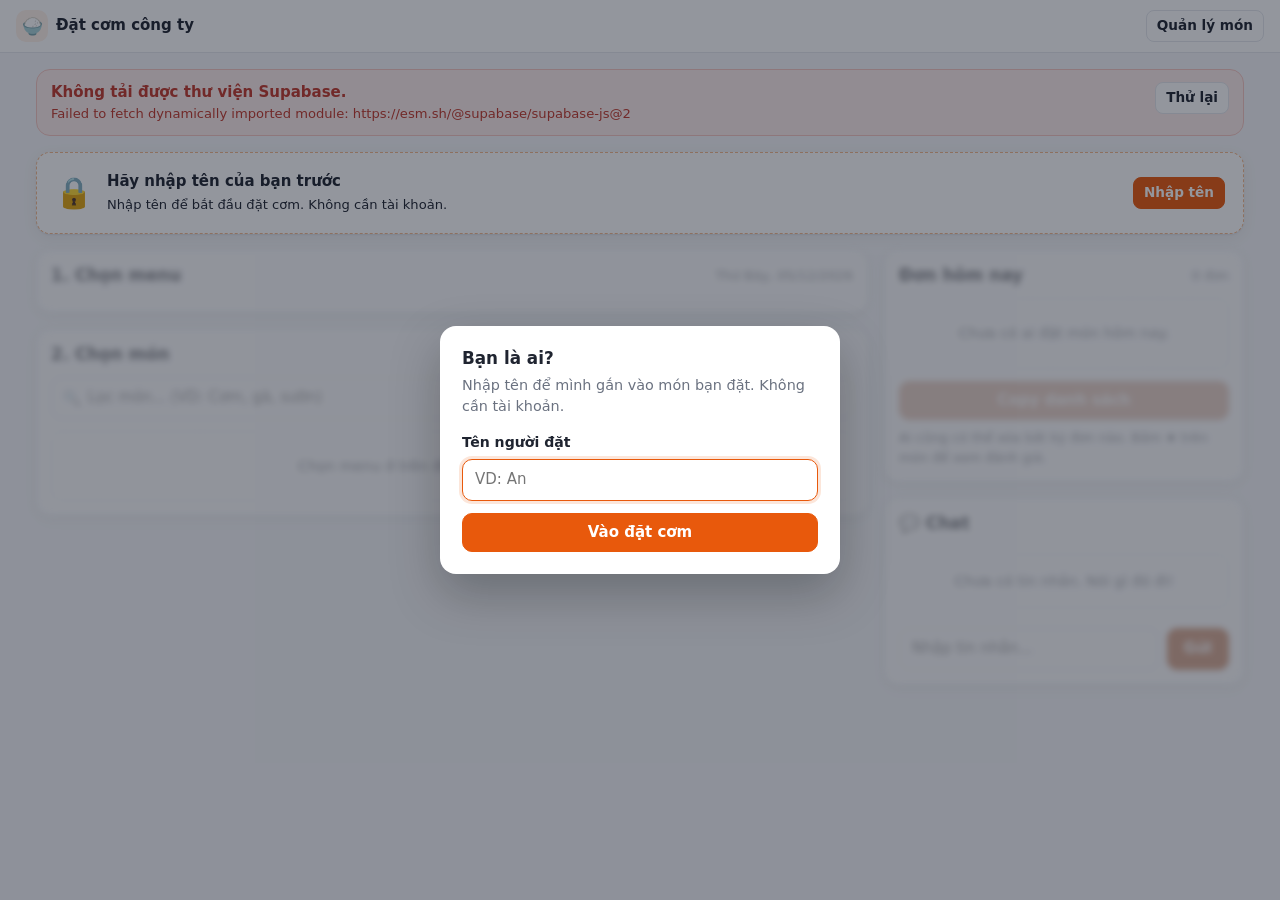
==== index.html @ afce7a57 "Sua mui ten vong quay, them loc mon, them chat noi bo" ====
<!DOCTYPE html>
<html lang="vi">
<head>
  <meta charset="UTF-8" />
  <meta name="viewport" content="width=device-width, initial-scale=1" />
  <title>Đặt cơm công ty</title>
  <link rel="stylesheet" href="css/style.css" />
  <link rel="icon" href="data:image/svg+xml,<svg xmlns='http://www.w3.org/2000/svg' viewBox='0 0 100 100'><text y='.9em' font-size='90'>🍚</text></svg>" />
</head>
<body>
  <header class="topbar">
    <div class="brand">
      <span class="logo">🍚</span>
      <span class="text">Đặt cơm công ty</span>
    </div>
    <div class="spacer"></div>
    <button id="personChip" class="person-chip hidden" type="button" title="Đổi tên người đặt">
      <span class="name" id="personChipName"></span>
      <span class="hint">Đổi</span>
    </button>
    <a class="btn btn-ghost btn-sm" href="setup.html">Quản lý món</a>
  </header>

  <main class="page">
    <div id="configBanner" class="banner banner-warn hidden">
      <div>
        <strong>Chưa cấu hình Supabase.</strong>
        Mở <code>js/config.js</code> và điền <code>SUPABASE_URL</code> +
        <code>SUPABASE_ANON_KEY</code>. Hướng dẫn chi tiết trong <code>README.md</code>.
      </div>
    </div>

    <div id="errorBanner" class="banner banner-error hidden">
      <div style="flex:1">
        <strong id="errorTitle">Có lỗi xảy ra.</strong>
        <div id="errorMessage" class="small"></div>
      </div>
      <button id="retryBtn" class="btn btn-sm" type="button">Thử lại</button>
    </div>

    <div id="lockNotice" class="lock-notice hidden">
      <span class="lock-icon">🔒</span>
      <div>
        <strong>Hãy nhập tên của bạn trước</strong>
        <div class="small">Nhập tên để bắt đầu đặt cơm. Không cần tài khoản.</div>
      </div>
      <button type="button" class="btn btn-primary btn-sm" id="lockEnterBtn">Nhập tên</button>
    </div>

    <div class="layout locked" id="mainContent">
      <section>
        <div class="my-pick-bar hidden" id="myPickBar">
          <span class="my-pick-icon">🍱</span>
          <span class="my-pick-text" id="myPickText"></span>
          <span class="small muted">Bấm món khác để đổi</span>
        </div>

        <div class="card">
          <div class="section-head">
            <h2>1. Chọn menu</h2>
            <span class="small muted" id="todayLabel"></span>
          </div>
          <div class="menu-cards" id="menuCards"></div>
        </div>

        <div class="card">
          <div class="section-head">
            <h2 id="dishSectionTitle">2. Chọn món</h2>
            <span class="small muted" id="dishCount"></span>
          </div>
          <div class="dish-search">
            <span class="dish-search-icon" aria-hidden="true">🔍</span>
            <input id="dishSearch" class="input dish-search-input" type="search"
                   placeholder="Lọc món... (VD: Cơm, gà, sườn)" autocomplete="off"
                   aria-label="Lọc món theo tên" />
            <button type="button" class="dish-search-clear hidden" id="dishSearchClear"
                    aria-label="Xoá lọc">✕</button>
          </div>
          <div id="dishArea">
            <div class="empty-state">Chọn menu ở trên để xem danh sách món.</div>
          </div>
        </div>
      </section>

      <aside class="order-panel">
        <div class="card">
          <div class="section-head">
            <h2>Đơn hôm nay</h2>
            <span class="small muted" id="orderCount">0 đơn</span>
          </div>
          <ul class="order-list" id="orderList"></ul>
          <div class="empty-state" id="orderEmpty">Chưa có ai đặt món hôm nay.</div>
          <div style="margin-top:12px">
            <button id="copyBtn" class="btn btn-primary btn-block" type="button" disabled>
              Copy danh sách
            </button>
          </div>
          <p class="small muted" style="margin:8px 0 0">
            Ai cũng có thể xóa bất kỳ đơn nào. Bấm ★ trên món để xem đánh giá.
          </p>
        </div>

        <div class="card chat-card">
          <div class="section-head">
            <h2>💬 Chat</h2>
            <span class="small muted" id="chatCount"></span>
          </div>
          <div class="chat-list" id="chatList"></div>
          <div class="empty-state chat-empty" id="chatEmpty">Chưa có tin nhắn. Nói gì đó đi!</div>
          <form class="chat-form" id="chatForm">
            <input id="chatInput" class="input chat-input" type="text" maxlength="300"
                   placeholder="Nhập tin nhắn..." autocomplete="off" />
            <button type="submit" class="btn btn-primary chat-send" id="chatSendBtn"
                    aria-label="Gửi">Gửi</button>
          </form>
        </div>
      </aside>
    </div>
  </main>

  <div class="modal-backdrop hidden" id="nameModal">
    <form class="modal" id="nameForm">
      <h2 id="nameModalTitle">Bạn là ai?</h2>
      <p>Nhập tên để mình gắn vào món bạn đặt. Không cần tài khoản.</p>
      <div class="field">
        <label for="nameInput">Tên người đặt</label>
        <input id="nameInput" class="input" type="text" maxlength="40" autocomplete="name"
               placeholder="VD: An" required />
      </div>
      <button class="btn btn-primary btn-block" type="submit">Vào đặt cơm</button>
    </form>
  </div>

  <div class="toast-wrap" id="toastWrap"></div>

  <button type="button" class="spin-fab hidden" id="spinFab" title="Gợi ý món cho tui">
    <span class="spin-fab-icon">🎲</span>
    <span class="spin-fab-text">Gợi ý món cho tui!!!</span>
  </button>

  <div class="modal-backdrop hidden" id="confirmModal">
    <div class="modal modal-confirm" role="alertdialog" aria-modal="true" aria-labelledby="confirmTitle">
      <h2 id="confirmTitle"></h2>
      <p id="confirmMessage"></p>
      <div class="confirm-actions">
        <button type="button" class="btn btn-yes" id="confirmYes">YES</button>
        <button type="button" class="btn btn-no" id="confirmNo">NO</button>
      </div>
    </div>
  </div>

  <div class="modal-backdrop hidden" id="spinModal">
    <div class="modal modal-spin" role="dialog" aria-modal="true" aria-label="Gợi ý món">
      <button type="button" class="spin-close" id="spinCloseBtn" aria-label="Đóng">✕</button>

      <div class="spin-header">
        <p class="spin-kicker">LUCKY FOOD</p>
        <h2>Hôm nay ăn gì?</h2>
      </div>

      <div class="spin-stage">
        <div class="spin-pointer" aria-hidden="true"></div>
        <div class="spin-wheel" id="spinWheelInner">
          <canvas id="spinCanvas"></canvas>
        </div>
        <button type="button" class="spin-go" id="spinGoBtn">QUAY NGAY</button>
      </div>

      <div class="spin-dish-name" id="spinDishName">Bấm QUAY để xem vận may!</div>

      <div class="spin-result hidden" id="spinResult">
        <div class="spin-result-card" id="spinResultCard"></div>
        <div class="spin-result-actions" id="spinResultActions">
          <button type="button" class="btn btn-yes" id="spinYesBtn">YES, chốt món</button>
          <button type="button" class="btn btn-no" id="spinNoBtn">NO, quay lại</button>
        </div>
      </div>
    </div>
  </div>

  <div class="modal-backdrop hidden" id="reviewModal">
    <div class="modal modal-wide" role="dialog" aria-modal="true" aria-labelledby="reviewDishName">
      <div class="modal-head">
        <div>
          <p class="small muted" style="margin:0">Đánh giá món</p>
          <h2 id="reviewDishName"></h2>
        </div>
        <button type="button" class="btn btn-ghost btn-sm" id="reviewCloseBtn" aria-label="Đóng">✕</button>
      </div>

      <div class="review-summary" id="reviewSummary"></div>

      <div class="review-form">
        <div class="star-input" id="reviewStarsInput" role="group" aria-label="Chọn số sao">
          <button type="button" class="rate-star" data-value="1" title="1 sao">☆</button>
          <button type="button" class="rate-star" data-value="2" title="2 sao">☆</button>
          <button type="button" class="rate-star" data-value="3" title="3 sao">☆</button>
          <button type="button" class="rate-star" data-value="4" title="4 sao">☆</button>
          <button type="button" class="rate-star" data-value="5" title="5 sao">☆</button>
        </div>
        <div class="small muted" id="reviewHint">Chọn 1–5 sao để gửi đánh giá.</div>
        <textarea id="reviewComment" class="input" rows="2" maxlength="300"
                  placeholder="Nhận xét (không bắt buộc) — VD: cơm nóng, sườn mềm..."></textarea>
        <button type="button" class="btn btn-primary btn-block" id="reviewSubmitBtn">Gửi đánh giá</button>
      </div>

      <h3 style="margin:16px 0 8px">Bình luận</h3>
      <ul class="review-list" id="reviewList"></ul>
      <div class="empty-state" id="reviewEmpty">Chưa có đánh giá nào — hãy là người đầu tiên.</div>
    </div>
  </div>

  <script type="module" src="js/app.js"></script>
</body>
</html>
---- css/style.css ----
:root {
  --bg: #f5f6f8;
  --surface: #ffffff;
  --border: #e4e7ec;
  --text: #1f2430;
  --muted: #6b7280;
  --primary: #e8590c;
  --primary-dark: #c44b06;
  --primary-soft: #fff1e8;
  --success: #15803d;
  --success-soft: #e8f7ee;
  --danger: #c0392b;
  --danger-soft: #fdeceb;
  --radius: 14px;
  --shadow: 0 1px 2px rgba(16, 24, 40, .06), 0 4px 16px rgba(16, 24, 40, .06);
}

* { box-sizing: border-box; }

html, body {
  margin: 0;
  padding: 0;
}

body {
  background: var(--bg);
  color: var(--text);
  font-family: system-ui, -apple-system, "Segoe UI", Roboto, "Helvetica Neue", Arial, sans-serif;
  font-size: 15px;
  line-height: 1.45;
  -webkit-text-size-adjust: 100%;
}

h1, h2, h3 { margin: 0; line-height: 1.25; }
h1 { font-size: 1.15rem; }
h2 { font-size: 1.05rem; }
h3 { font-size: .95rem; }

a { color: var(--primary); text-decoration: none; }
a:hover { text-decoration: underline; }

button { font: inherit; cursor: pointer; }

/* ---------- Layout chung ---------- */

.topbar {
  position: sticky;
  top: 0;
  z-index: 20;
  display: flex;
  align-items: center;
  gap: 12px;
  padding: 10px 16px;
  background: var(--surface);
  border-bottom: 1px solid var(--border);
}

.topbar .brand {
  display: flex;
  align-items: center;
  gap: 8px;
  font-weight: 700;
  white-space: nowrap;
}

.topbar .brand .logo {
  display: grid;
  place-items: center;
  width: 32px;
  height: 32px;
  border-radius: 10px;
  background: var(--primary-soft);
  font-size: 1.05rem;
}

.topbar .spacer { flex: 1; }

.person-chip {
  display: inline-flex;
  align-items: center;
  gap: 6px;
  padding: 6px 12px;
  border: 1px solid var(--border);
  border-radius: 999px;
  background: var(--surface);
  color: var(--text);
  max-width: 46vw;
}

.person-chip .name {
  overflow: hidden;
  text-overflow: ellipsis;
  white-space: nowrap;
  font-weight: 600;
}

.person-chip .hint { color: var(--muted); font-size: .8rem; font-weight: 400; }

.page {
  max-width: 1240px;
  margin: 0 auto;
  padding: 16px;
}

.layout {
  display: grid;
  grid-template-columns: minmax(0, 1fr) 360px;
  gap: 16px;
  align-items: start;
}

.card {
  background: var(--surface);
  border: 1px solid var(--border);
  border-radius: var(--radius);
  box-shadow: var(--shadow);
  padding: 14px;
}

.card + .card { margin-top: 16px; }

.section-head {
  display: flex;
  align-items: center;
  justify-content: space-between;
  gap: 8px;
  margin-bottom: 12px;
}

.muted { color: var(--muted); }
.small { font-size: .82rem; }
.hidden { display: none !important; }

/* ---------- Banner ---------- */

.banner {
  display: flex;
  gap: 10px;
  align-items: flex-start;
  padding: 12px 14px;
  border-radius: var(--radius);
  margin-bottom: 16px;
  border: 1px solid;
}

.banner-warn {
  background: #fffbeb;
  border-color: #fde68a;
  color: #7c5e10;
}

.banner-error {
  background: var(--danger-soft);
  border-color: #f6c6c1;
  color: var(--danger);
}

.banner code {
  background: rgba(0, 0, 0, .06);
  padding: 1px 5px;
  border-radius: 4px;
  font-size: .85em;
}

/* ---------- Buttons ---------- */

.btn {
  display: inline-flex;
  align-items: center;
  justify-content: center;
  gap: 6px;
  padding: 8px 14px;
  border-radius: 10px;
  border: 1px solid var(--border);
  background: var(--surface);
  color: var(--text);
  font-weight: 600;
  transition: background .15s, border-color .15s, transform .05s;
  white-space: nowrap;
}

.btn:hover:not(:disabled) { background: #f3f4f6; }
.btn:active:not(:disabled) { transform: scale(.98); }
.btn:disabled { opacity: .5; cursor: not-allowed; }

.btn-primary {
  background: var(--primary);
  border-color: var(--primary);
  color: #fff;
}
.btn-primary:hover:not(:disabled) { background: var(--primary-dark); border-color: var(--primary-dark); }

.btn-danger {
  background: var(--danger);
  border-color: var(--danger);
  color: #fff;
}
.btn-danger:hover:not(:disabled) { background: #a13226; border-color: #a13226; }

.btn-ghost { background: transparent; }
.btn-ghost:hover:not(:disabled) { background: #f3f4f6; }

.btn-sm { padding: 5px 10px; font-size: .85rem; border-radius: 8px; }

.btn-block { width: 100%; }

/* ---------- Menu quán ---------- */

.menu-cards {
  display: grid;
  grid-template-columns: repeat(2, minmax(0, 1fr));
  gap: 12px;
}

.menu-card {
  display: flex;
  flex-direction: column;
  gap: 6px;
  padding: 18px 16px;
  border: 2px solid var(--border);
  border-radius: var(--radius);
  background: var(--surface);
  text-align: left;
  transition: border-color .15s, background .15s, box-shadow .15s;
}

.menu-card:hover { border-color: #f3b98d; box-shadow: var(--shadow); }

.menu-card.active {
  border-color: var(--primary);
  background: var(--primary-soft);
}

.menu-card .menu-name { font-size: 1.1rem; font-weight: 700; }
.menu-card .menu-meta { color: var(--muted); font-size: .85rem; }

/* ---------- Grid món ---------- */

.dish-grid {
  display: grid;
  grid-template-columns: repeat(auto-fill, minmax(160px, 1fr));
  gap: 12px;
}

.dish-card {
  position: relative;
  display: flex;
  flex-direction: column;
  border: 1px solid var(--border);
  border-radius: var(--radius);
  background: var(--surface);
  overflow: hidden;
  transition: border-color .15s, box-shadow .15s;
}

.dish-card:hover { box-shadow: var(--shadow); }
.dish-card.selected { border-color: var(--success); box-shadow: 0 0 0 1px var(--success) inset; }

.dish-thumb {
  position: relative;
  width: 100%;
  aspect-ratio: 4 / 3;
  background: #eef0f3;
  overflow: hidden;
}

.dish-thumb img {
  display: block;
  width: 100%;
  height: 100%;
  object-fit: cover;
}

.dish-thumb .placeholder {
  position: absolute;
  inset: 0;
  display: none;
  align-items: center;
  justify-content: center;
  color: #fff;
  font-size: 1.8rem;
  font-weight: 800;
  letter-spacing: .04em;
  text-shadow: 0 1px 4px rgba(0, 0, 0, .25);
}

.dish-body {
  display: flex;
  align-items: flex-start;
  gap: 8px;
  padding: 10px 10px 12px;
}

.dish-name {
  flex: 1;
  min-width: 0;
  font-weight: 600;
  font-size: .92rem;
  word-break: break-word;
}

.add-btn {
  flex: none;
  display: grid;
  place-items: center;
  width: 34px;
  height: 34px;
  border-radius: 50%;
  border: none;
  background: var(--primary);
  color: #fff;
  font-size: 1.25rem;
  font-weight: 700;
  line-height: 1;
  transition: background .15s, transform .05s;
}

.add-btn:hover:not(:disabled) { background: var(--primary-dark); }
.add-btn:active:not(:disabled) { transform: scale(.94); }
.add-btn:disabled { cursor: default; }

.add-btn.done {
  background: var(--success-soft);
  color: var(--success);
  font-size: .95rem;
}

.dish-badge {
  position: absolute;
  top: 8px;
  left: 8px;
  padding: 3px 8px;
  border-radius: 999px;
  background: var(--success);
  color: #fff;
  font-size: .72rem;
  font-weight: 700;
}

/* ---------- Panel danh sách ---------- */

.order-panel {
  position: sticky;
  top: 68px;
}

.order-list {
  list-style: none;
  margin: 0;
  padding: 0;
  max-height: min(60vh, 560px);
  overflow-y: auto;
  border: 1px solid var(--border);
  border-radius: 10px;
}

.order-list:empty { display: none; }

.order-item {
  display: flex;
  align-items: flex-start;
  gap: 8px;
  padding: 9px 10px;
  border-bottom: 1px solid var(--border);
  font-size: .9rem;
}

.order-item:last-child { border-bottom: none; }

.order-item.mine { background: var(--success-soft); }

.order-item .order-text {
  flex: 1;
  min-width: 0;
  word-break: break-word;
}

.order-item .order-text b { font-weight: 600; }

.order-item .del-btn {
  flex: none;
  border: none;
  background: transparent;
  color: var(--muted);
  font-size: 1rem;
  padding: 2px 6px;
  border-radius: 6px;
}

.order-item .del-btn:hover { background: var(--danger-soft); color: var(--danger); }

.empty-state {
  padding: 24px 12px;
  text-align: center;
  color: var(--muted);
  font-size: .9rem;
  border: 1px dashed var(--border);
  border-radius: 10px;
}

/* ---------- Form ---------- */

.field { display: flex; flex-direction: column; gap: 6px; margin-bottom: 12px; }
.field label { font-weight: 600; font-size: .88rem; }

.input, .select, textarea.input {
  width: 100%;
  padding: 9px 12px;
  border: 1px solid var(--border);
  border-radius: 10px;
  background: var(--surface);
  font: inherit;
  color: var(--text);
}

.input:focus, .select:focus {
  outline: none;
  border-color: var(--primary);
  box-shadow: 0 0 0 3px rgba(232, 89, 12, .15);
}

.form-row { display: flex; gap: 10px; flex-wrap: wrap; }
.form-row > * { flex: 1 1 160px; }

/* ---------- Modal ---------- */

.modal-backdrop {
  position: fixed;
  inset: 0;
  z-index: 50;
  display: flex;
  align-items: center;
  justify-content: center;
  padding: 16px;
  background: rgba(17, 24, 39, .45);
}

.modal-backdrop.hidden { display: none; }

.modal {
  width: 100%;
  max-width: 400px;
  background: var(--surface);
  border-radius: 16px;
  padding: 22px;
  box-shadow: 0 20px 50px rgba(0, 0, 0, .25);
}

.modal h2 { margin-bottom: 6px; }
.modal p { margin: 0 0 16px; color: var(--muted); font-size: .9rem; }

/* ---------- Đánh giá món ---------- */

.star-btn {
  position: absolute;
  right: 8px;
  bottom: 8px;
  display: inline-flex;
  align-items: center;
  gap: 4px;
  padding: 4px 9px 4px 7px;
  border: none;
  border-radius: 999px;
  background: rgba(17, 24, 39, .62);
  color: #fff;
  font-size: .8rem;
  font-weight: 700;
  backdrop-filter: blur(3px);
  transition: background .15s, transform .05s;
}

.star-btn:hover { background: rgba(17, 24, 39, .82); }
.star-btn:active { transform: scale(.95); }
.star-btn .star-icon { color: #fbbf24; font-size: .95rem; line-height: 1; }
.star-btn .star-score { letter-spacing: .01em; }

.modal-wide {
  max-width: 520px;
  max-height: min(88vh, 720px);
  display: flex;
  flex-direction: column;
  overflow: hidden;
}

.modal-head {
  display: flex;
  align-items: flex-start;
  justify-content: space-between;
  gap: 10px;
  margin-bottom: 10px;
}

.modal-head h2 { margin-top: 2px; }

.review-summary {
  display: flex;
  align-items: center;
  gap: 8px;
  padding: 10px 12px;
  border-radius: 10px;
  background: #fffaf3;
  border: 1px solid #fde8c8;
  font-size: .9rem;
}

.review-summary .big-score { font-size: 1.35rem; font-weight: 800; color: var(--primary); }
.review-summary .summary-stars { color: #f59e0b; letter-spacing: .06em; }

.review-form {
  display: flex;
  flex-direction: column;
  gap: 8px;
  margin-top: 12px;
  padding-bottom: 12px;
  border-bottom: 1px solid var(--border);
}

.star-input { display: flex; gap: 2px; }

.rate-star {
  border: none;
  background: transparent;
  font-size: 1.9rem;
  line-height: 1;
  padding: 0 2px;
  color: #d1d5db;
  transition: color .12s, transform .08s;
}

.rate-star.on { color: #f59e0b; }
.rate-star:hover { transform: scale(1.08); }

.review-form textarea.input { resize: vertical; min-height: 52px; }

.review-list {
  list-style: none;
  margin: 0;
  padding: 0;
  overflow-y: auto;
  flex: 1;
  min-height: 0;
}

.review-item {
  padding: 10px 0;
  border-bottom: 1px solid var(--border);
}

.review-item:last-child { border-bottom: none; }

.review-head {
  display: flex;
  align-items: center;
  gap: 8px;
  font-size: .85rem;
}

.review-stars { color: #f59e0b; letter-spacing: .04em; flex: none; }
.review-author { font-weight: 600; }
.review-time { color: var(--muted); font-size: .78rem; margin-left: auto; }

.review-comment {
  margin-top: 4px;
  font-size: .9rem;
  word-break: break-word;
  white-space: pre-wrap;
}

/* ---------- Khoá trang khi chưa nhập tên ---------- */

.lock-notice {
  display: flex;
  align-items: center;
  gap: 14px;
  margin-bottom: 16px;
  padding: 18px;
  border-radius: var(--radius);
  background: var(--surface);
  border: 1px dashed #f3b98d;
  box-shadow: var(--shadow);
}

.lock-notice .lock-icon { font-size: 1.9rem; }
.lock-notice > div { flex: 1; min-width: 0; }
.lock-notice strong { display: block; margin-bottom: 2px; }

.layout.locked {
  position: relative;
  filter: blur(3px) grayscale(.4);
  opacity: .5;
  pointer-events: none;
  user-select: none;
}

/* ---------- Món đã chọn của tôi ---------- */

.my-pick-bar {
  display: flex;
  align-items: center;
  gap: 10px;
  margin-bottom: 16px;
  padding: 12px 14px;
  border-radius: var(--radius);
  background: linear-gradient(135deg, #fff7ed, #ffe8d6);
  border: 1px solid #fbd0a8;
  box-shadow: var(--shadow);
  font-size: .92rem;
}

.my-pick-bar .my-pick-icon { font-size: 1.3rem; }
.my-pick-bar .my-pick-text { flex: 1; min-width: 0; font-weight: 600; }

.dish-card.dimmed .dish-thumb { filter: saturate(.55) brightness(.94); }
.dish-card.dimmed .dish-name { color: var(--muted); }

.add-btn.busy { background: #9ca3af; }

/* ---------- Confirm YES / NO ---------- */

.modal-confirm { max-width: 420px; }

.confirm-actions {
  display: flex;
  gap: 10px;
  margin-top: 18px;
}

.confirm-actions .btn {
  flex: 1;
  padding: 11px 14px;
  font-size: 1rem;
  font-weight: 800;
  letter-spacing: .04em;
  border-radius: 12px;
}

.btn-yes {
  background: var(--success);
  border-color: var(--success);
  color: #fff;
}
.btn-yes:hover:not(:disabled) { background: #116932; border-color: #116932; }

.btn-no {
  background: #fff;
  border-color: #d1d5db;
  color: #374151;
}
.btn-no:hover:not(:disabled) { background: #f3f4f6; }

/* ---------- Lucky spin (Gợi ý món) ---------- */

.spin-fab {
  position: fixed;
  right: 20px;
  bottom: 20px;
  z-index: 45;
  display: inline-flex;
  align-items: center;
  gap: 8px;
  padding: 12px 18px;
  border: none;
  border-radius: 999px;
  background: linear-gradient(120deg, #f43f5e, #f97316 35%, #eab308 62%, #a855f7);
  background-size: 220% 220%;
  color: #fff;
  font-weight: 800;
  font-size: .95rem;
  letter-spacing: .01em;
  box-shadow: 0 8px 24px rgba(244, 63, 94, .38), 0 2px 6px rgba(0, 0, 0, .15);
  animation: fab-hue 6s ease-in-out infinite, fab-bob 3.2s ease-in-out infinite;
  transition: transform .12s;
}

.spin-fab:hover { transform: translateY(-2px) scale(1.03); }
.spin-fab:active { transform: scale(.97); }
.spin-fab .spin-fab-icon { font-size: 1.25rem; animation: fab-wiggle 2.4s ease-in-out infinite; }

@keyframes fab-hue {
  0%, 100% { background-position: 0% 50%; }
  50% { background-position: 100% 50%; }
}

@keyframes fab-bob {
  0%, 100% { translate: 0 0; }
  50% { translate: 0 -4px; }
}

@keyframes fab-wiggle {
  0%, 88%, 100% { rotate: 0deg; }
  92% { rotate: -18deg; }
  96% { rotate: 14deg; }
}

.modal-spin {
  position: relative;
  width: min(680px, 96vw);
  max-width: none;
  max-height: calc(100vh - 24px);
  overflow-y: auto;
  padding: 26px 22px 22px;
  background: linear-gradient(180deg, #1e1033, #2b1147 60%, #1b1030);
  color: #f5f3ff;
  border: 1px solid rgba(168, 85, 247, .35);
  box-shadow: 0 24px 60px rgba(88, 28, 135, .5);
  scrollbar-width: none;
  -ms-overflow-style: none;
}

.modal-spin::-webkit-scrollbar { width: 0; height: 0; display: none; }

.spin-close {
  position: absolute;
  top: 12px;
  right: 12px;
  width: 32px;
  height: 32px;
  display: grid;
  place-items: center;
  border: none;
  border-radius: 50%;
  background: rgba(255, 255, 255, .1);
  color: #e9d5ff;
  font-size: 1rem;
  line-height: 1;
  z-index: 5;
}

.spin-close:hover { background: rgba(255, 255, 255, .2); }

.spin-header { text-align: center; margin-bottom: 12px; }
.spin-header h2 { color: #fde68a; font-size: 1.3rem; }

.spin-kicker {
  margin: 0 0 2px;
  color: #c4b5fd;
  font-weight: 800;
  font-size: .72rem;
  letter-spacing: .16em;
}

.spin-dish-name {
  text-align: center;
  font-weight: 700;
  font-size: 1rem;
  color: #fde68a;
  margin: 14px 0 0;
  min-height: 1.4em;
}

.spin-stage {
  position: relative;
  width: min(520px, 88vw);
  max-height: 62vh;
  aspect-ratio: 1;
  margin: 0 auto;
}

.spin-wheel {
  width: 100%;
  height: 100%;
  border-radius: 50%;
  padding: 6px;
  background: conic-gradient(
    from 0deg,
    #f43f5e, #f97316, #eab308, #22c55e, #06b6d4, #3b82f6, #a855f7, #ec4899, #f43f5e
  );
  box-shadow: 0 0 0 4px rgba(255, 255, 255, .08), 0 0 40px rgba(168, 85, 247, .45);
  transition: transform 3.6s cubic-bezier(.07, .62, .06, 1);
  will-change: transform;
}

.spin-wheel canvas {
  display: block;
  width: 100%;
  height: 100%;
  border-radius: 50%;
  background: #2b1147;
}

.spin-pointer {
  position: absolute;
  top: -10px;
  left: 50%;
  width: 0;
  height: 0;
  transform: translateX(-50%);
  border-left: 15px solid transparent;
  border-right: 15px solid transparent;
  border-top: 26px solid #fde68a;
  filter: drop-shadow(0 3px 4px rgba(0, 0, 0, .45));
  z-index: 3;
}

.spin-go {
  position: absolute;
  top: 50%;
  left: 50%;
  transform: translate(-50%, -50%);
  z-index: 2;
  width: 88px;
  height: 88px;
  border-radius: 50%;
  border: 3px solid #fff;
  background: radial-gradient(circle at 30% 25%, #fb7185, #e11d48 70%);
  color: #fff;
  font-weight: 900;
  font-size: .82rem;
  letter-spacing: .04em;
  box-shadow: 0 6px 18px rgba(225, 29, 72, .55);
  transition: transform .12s, box-shadow .15s;
}

.spin-go:hover:not(:disabled) { transform: translate(-50%, -50%) scale(1.06); }
.spin-go:active:not(:disabled) { transform: translate(-50%, -50%) scale(.95); }
.spin-go:disabled { cursor: default; opacity: .85; }
.spin-go.spinning { animation: spin-go-pulse 1s ease-in-out infinite; }

@keyframes spin-go-pulse {
  0%, 100% { box-shadow: 0 6px 18px rgba(225, 29, 72, .55), 0 0 0 0 rgba(253, 230, 138, .55); }
  50% { box-shadow: 0 6px 18px rgba(225, 29, 72, .55), 0 0 0 14px rgba(253, 230, 138, 0); }
}

.spin-result { margin-top: 16px; }

.spin-result-card {
  display: flex;
  gap: 14px;
  align-items: center;
  padding: 12px 14px;
  border-radius: 14px;
  background: rgba(255, 255, 255, .07);
  border: 1px solid rgba(253, 230, 138, .35);
}

.spin-result-actions {
  display: flex;
  gap: 10px;
  margin-top: 12px;
}

.spin-result-actions .btn {
  flex: 1;
  padding: 12px 14px;
  border-radius: 12px;
  font-weight: 800;
  letter-spacing: .03em;
}

.spin-result-thumb {
  position: relative;
  flex: none;
  width: 72px;
  height: 72px;
  border-radius: 12px;
  overflow: hidden;
  background: #3b1d63;
}

.spin-result-thumb img { width: 100%; height: 100%; object-fit: cover; display: block; }

.spin-result-thumb .placeholder {
  position: absolute;
  inset: 0;
  display: none;
  align-items: center;
  justify-content: center;
  color: #fff;
  font-weight: 800;
}

.spin-result-name { font-weight: 800; font-size: 1.15rem; color: #fde68a; }
.spin-result-sub { font-size: .88rem; color: #d8b4fe; }

/* ---------- Lọc món ---------- */

.dish-search {
  position: relative;
  margin-bottom: 12px;
}

.dish-search-icon {
  position: absolute;
  left: 12px;
  top: 50%;
  transform: translateY(-50%);
  font-size: .9rem;
  opacity: .65;
  pointer-events: none;
}

.dish-search-input {
  padding-left: 36px;
  padding-right: 36px;
}

.dish-search-input::-webkit-search-cancel-button { display: none; }

.dish-search-clear {
  position: absolute;
  right: 8px;
  top: 50%;
  transform: translateY(-50%);
  width: 24px;
  height: 24px;
  display: grid;
  place-items: center;
  border: none;
  border-radius: 50%;
  background: #eef0f3;
  color: var(--muted);
  font-size: .75rem;
  line-height: 1;
}

.dish-search-clear:hover { background: #e2e5ea; color: var(--text); }

/* ---------- Chat ---------- */

.chat-card { display: flex; flex-direction: column; }

.chat-list {
  display: flex;
  flex-direction: column;
  gap: 8px;
  max-height: min(42vh, 380px);
  overflow-y: auto;
  padding: 4px 2px;
  scrollbar-width: thin;
}

.chat-empty { margin: 0 0 10px; padding: 16px 12px; }

.chat-msg { display: flex; }
.chat-msg.mine { justify-content: flex-end; }

.chat-bubble {
  max-width: 88%;
  padding: 7px 10px 6px;
  border-radius: 12px;
  background: #f3f4f6;
  border: 1px solid #e9eaee;
  font-size: .88rem;
  word-break: break-word;
}

.chat-msg.mine .chat-bubble {
  background: var(--primary-soft);
  border-color: #fbd0a8;
}

.chat-author {
  font-weight: 700;
  font-size: .78rem;
  color: var(--primary);
  margin-bottom: 2px;
}

.chat-text { white-space: pre-wrap; }

.chat-meta {
  display: flex;
  align-items: center;
  gap: 6px;
  justify-content: flex-end;
  margin-top: 2px;
  font-size: .7rem;
  color: var(--muted);
}

.chat-del {
  border: none;
  background: transparent;
  color: inherit;
  font-size: .7rem;
  padding: 0 2px;
  border-radius: 4px;
  opacity: 0;
  transition: opacity .12s;
}

.chat-msg:hover .chat-del { opacity: 1; }
.chat-del:hover { color: var(--danger); }

.chat-form {
  display: flex;
  gap: 8px;
  margin-top: 10px;
}

.chat-input { flex: 1; min-width: 0; }

.chat-send {
  flex: none;
  padding: 9px 16px;
  border-radius: 10px;
}

/* ---------- Toast ---------- */
.toast-wrap {
  position: fixed;
  left: 50%;
  bottom: 20px;
  z-index: 60;
  display: flex;
  flex-direction: column;
  gap: 8px;
  transform: translateX(-50%);
  pointer-events: none;
}

.toast {
  padding: 10px 16px;
  border-radius: 10px;
  background: #1f2430;
  color: #fff;
  font-size: .88rem;
  box-shadow: var(--shadow);
  animation: toast-in .18s ease-out;
  max-width: 90vw;
}

.toast.success { background: var(--success); }
.toast.error { background: var(--danger); }

@keyframes toast-in {
  from { opacity: 0; transform: translateY(8px); }
  to { opacity: 1; transform: translateY(0); }
}

/* ---------- Setup page ---------- */

.setup-grid {
  display: grid;
  grid-template-columns: repeat(auto-fit, minmax(320px, 1fr));
  gap: 16px;
  align-items: start;
}

.setup-card + .setup-card { margin-top: 0; }

.setup-dish {
  display: flex;
  gap: 10px;
  align-items: center;
  padding: 10px 0;
  border-bottom: 1px solid var(--border);
}

.setup-dish:last-child { border-bottom: none; }
.setup-dish.unavailable { opacity: .55; }

.setup-dish .thumb {
  position: relative;
  flex: none;
  width: 56px;
  height: 56px;
  border-radius: 10px;
  overflow: hidden;
  background: #eef0f3;
}

.setup-dish .thumb img { width: 100%; height: 100%; object-fit: cover; display: block; }

.setup-dish .thumb .placeholder {
  position: absolute;
  inset: 0;
  display: none;
  align-items: center;
  justify-content: center;
  color: #fff;
  font-weight: 800;
  font-size: .95rem;
}

.setup-dish .info { flex: 1; min-width: 0; }
.setup-dish .info .title { font-weight: 600; word-break: break-word; }
.setup-dish .info .sub { font-size: .78rem; color: var(--muted); }

.setup-dish .actions { display: flex; gap: 6px; flex-wrap: wrap; justify-content: flex-end; }

.preview-box {
  display: flex;
  gap: 10px;
  align-items: center;
  padding: 10px;
  border: 1px dashed var(--border);
  border-radius: 10px;
}

.preview-box .thumb {
  position: relative;
  flex: none;
  width: 64px;
  height: 64px;
  border-radius: 10px;
  overflow: hidden;
  background: #eef0f3;
}

.preview-box .thumb img { width: 100%; height: 100%; object-fit: cover; display: block; }
.preview-box .thumb .placeholder {
  position: absolute;
  inset: 0;
  display: none;
  align-items: center;
  justify-content: center;
  color: #fff;
  font-weight: 800;
}

.danger-zone {
  border: 1px solid #f6c6c1;
  background: var(--danger-soft);
}

.danger-zone h2 { color: var(--danger); }

/* ---------- Mobile ---------- */

@media (max-width: 900px) {
  .layout { grid-template-columns: 1fr; }
  .order-panel { position: static; }
  .order-list { max-height: none; }
  .chat-list { max-height: 320px; }
}

@media (max-width: 520px) {
  .page { padding: 12px; }
  .topbar { padding: 8px 12px; }
  .topbar .brand span.text { display: none; }
  .menu-cards { grid-template-columns: 1fr; }
  .dish-grid { grid-template-columns: repeat(auto-fill, minmax(140px, 1fr)); gap: 10px; }
  .person-chip { max-width: 55vw; }
  .setup-dish { flex-wrap: wrap; }

  .spin-fab {
    right: 12px;
    bottom: 12px;
    padding: 11px 15px;
    font-size: .85rem;
  }

  .my-pick-bar {
    flex-wrap: wrap;
    gap: 6px;
    padding: 10px 12px;
  }

  .my-pick-bar .small { width: 100%; }
}

/* ---------- Scrollbar nhẹ ---------- */

.order-list::-webkit-scrollbar { width: 8px; }
.order-list::-webkit-scrollbar-thumb { background: #d5d9e0; border-radius: 4px; }
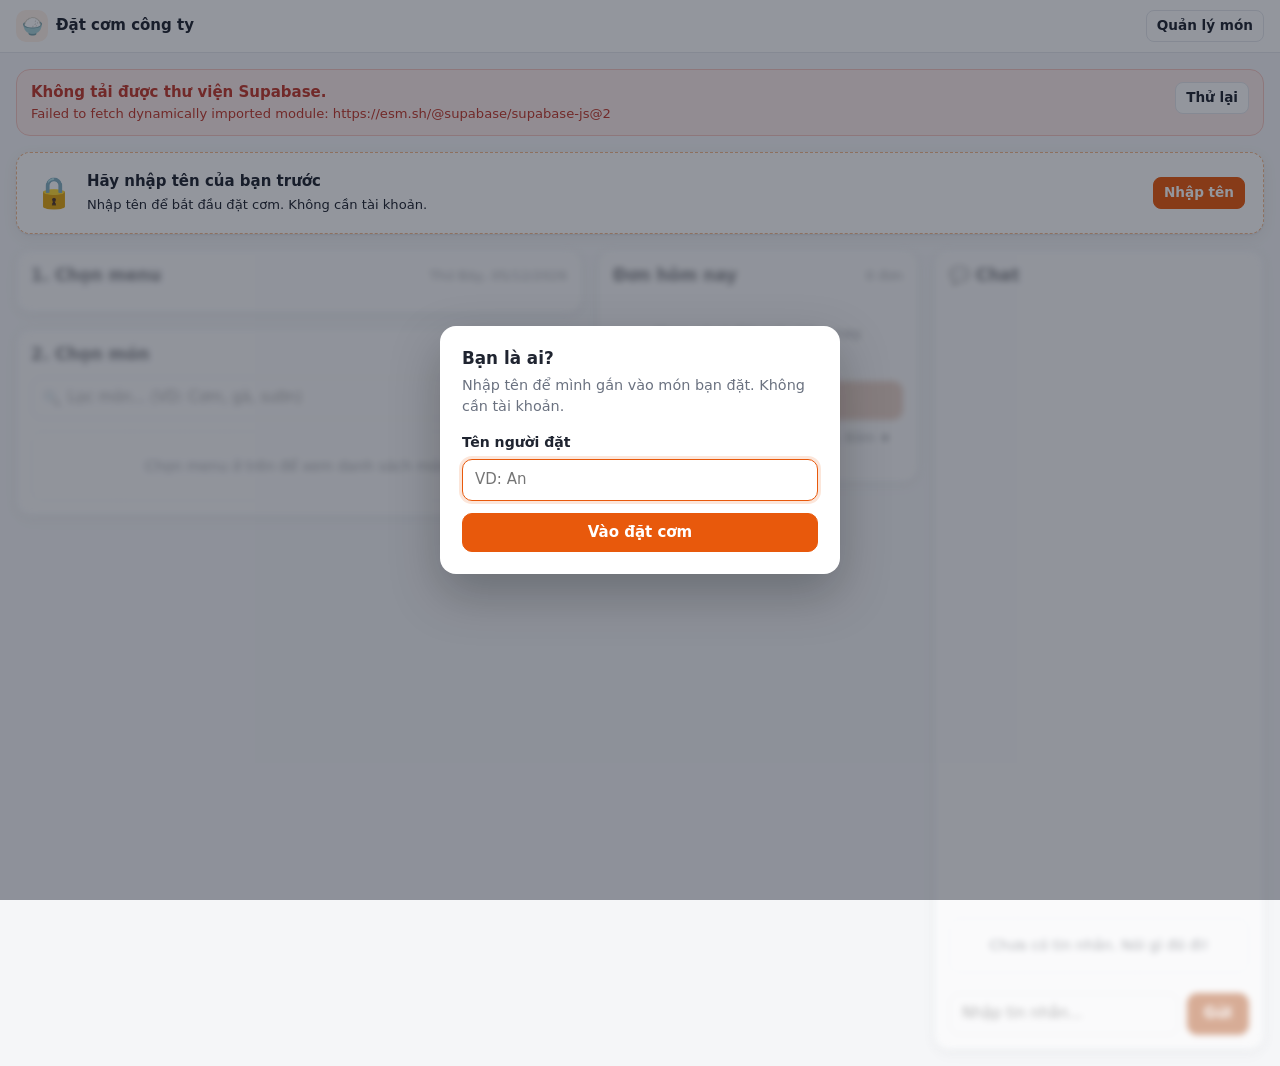
==== commit 8b03c54a: "Chat thanh cot rieng, confirm de len tren cung, nut goi y len tren khung chon mon" ====
--- a/index.html
+++ b/index.html
@@ -68,6 +68,12 @@
             <h2 id="dishSectionTitle">2. Chọn món</h2>
             <span class="small muted" id="dishCount"></span>
           </div>
+
+          <button type="button" class="btn-spin-banner hidden" id="spinFab" title="Gợi ý món cho tui">
+            <span class="spin-fab-icon">🎲</span>
+            <span class="spin-fab-text">Gợi ý món cho tui!!!</span>
+          </button>
+
           <div class="dish-search">
             <span class="dish-search-icon" aria-hidden="true">🔍</span>
             <input id="dishSearch" class="input dish-search-input" type="search"
@@ -99,7 +105,9 @@
             Ai cũng có thể xóa bất kỳ đơn nào. Bấm ★ trên món để xem đánh giá.
           </p>
         </div>
-
+      </aside>
+
+      <aside class="chat-panel">
         <div class="card chat-card">
           <div class="section-head">
             <h2>💬 Chat</h2>
@@ -133,11 +141,6 @@
 
   <div class="toast-wrap" id="toastWrap"></div>
 
-  <button type="button" class="spin-fab hidden" id="spinFab" title="Gợi ý món cho tui">
-    <span class="spin-fab-icon">🎲</span>
-    <span class="spin-fab-text">Gợi ý món cho tui!!!</span>
-  </button>
-
   <div class="modal-backdrop hidden" id="confirmModal">
     <div class="modal modal-confirm" role="alertdialog" aria-modal="true" aria-labelledby="confirmTitle">
       <h2 id="confirmTitle"></h2>
--- a/css/style.css
+++ b/css/style.css
@@ -97,16 +97,24 @@
 .person-chip .hint { color: var(--muted); font-size: .8rem; font-weight: 400; }
 
 .page {
-  max-width: 1240px;
+  max-width: 1560px;
   margin: 0 auto;
   padding: 16px;
 }
 
 .layout {
   display: grid;
-  grid-template-columns: minmax(0, 1fr) 360px;
+  grid-template-columns: minmax(0, 1fr) 320px 330px;
   gap: 16px;
   align-items: start;
+}
+
+.order-panel,
+.chat-panel {
+  position: sticky;
+  top: 68px;
+  display: flex;
+  flex-direction: column;
 }
 
 .card {
@@ -339,16 +347,11 @@
 
 /* ---------- Panel danh sách ---------- */
 
-.order-panel {
-  position: sticky;
-  top: 68px;
-}
-
 .order-list {
   list-style: none;
   margin: 0;
   padding: 0;
-  max-height: min(60vh, 560px);
+  max-height: min(58vh, 620px);
   overflow-y: auto;
   border: 1px solid var(--border);
   border-radius: 10px;
@@ -437,6 +440,10 @@
 
 .modal-backdrop.hidden { display: none; }
 
+/* Modal xác nhận luôn nằm TRÊN mọi modal khác (đánh giá, vòng quay). */
+#confirmModal { z-index: 90; background: rgba(17, 24, 39, .55); }
+#confirmModal .modal { box-shadow: 0 24px 60px rgba(0, 0, 0, .35); position: relative; z-index: 1; }
+
 .modal {
   width: 100%;
   max-width: 400px;
@@ -650,40 +657,39 @@
 
 /* ---------- Lucky spin (Gợi ý món) ---------- */
 
-.spin-fab {
-  position: fixed;
-  right: 20px;
-  bottom: 20px;
-  z-index: 45;
-  display: inline-flex;
-  align-items: center;
-  gap: 8px;
-  padding: 12px 18px;
+.btn-spin-banner {
+  display: flex;
+  align-items: center;
+  justify-content: center;
+  gap: 10px;
+  width: 100%;
+  padding: 14px 18px;
+  margin-bottom: 12px;
   border: none;
-  border-radius: 999px;
+  border-radius: 12px;
   background: linear-gradient(120deg, #f43f5e, #f97316 35%, #eab308 62%, #a855f7);
   background-size: 220% 220%;
   color: #fff;
-  font-weight: 800;
-  font-size: .95rem;
-  letter-spacing: .01em;
-  box-shadow: 0 8px 24px rgba(244, 63, 94, .38), 0 2px 6px rgba(0, 0, 0, .15);
-  animation: fab-hue 6s ease-in-out infinite, fab-bob 3.2s ease-in-out infinite;
-  transition: transform .12s;
-}
-
-.spin-fab:hover { transform: translateY(-2px) scale(1.03); }
-.spin-fab:active { transform: scale(.97); }
-.spin-fab .spin-fab-icon { font-size: 1.25rem; animation: fab-wiggle 2.4s ease-in-out infinite; }
+  font-weight: 900;
+  font-size: 1rem;
+  letter-spacing: .02em;
+  text-shadow: 0 1px 3px rgba(0, 0, 0, .28);
+  box-shadow: 0 6px 18px rgba(244, 63, 94, .35), 0 2px 6px rgba(0, 0, 0, .12);
+  animation: fab-hue 6s ease-in-out infinite;
+  transition: transform .12s, box-shadow .15s;
+}
+
+.btn-spin-banner:hover {
+  transform: translateY(-1px);
+  box-shadow: 0 10px 24px rgba(244, 63, 94, .45), 0 3px 8px rgba(0, 0, 0, .16);
+}
+
+.btn-spin-banner:active { transform: scale(.985); }
+.btn-spin-banner .spin-fab-icon { font-size: 1.35rem; animation: fab-wiggle 2.4s ease-in-out infinite; }
 
 @keyframes fab-hue {
   0%, 100% { background-position: 0% 50%; }
   50% { background-position: 100% 50%; }
-}
-
-@keyframes fab-bob {
-  0%, 100% { translate: 0 0; }
-  50% { translate: 0 -4px; }
 }
 
 @keyframes fab-wiggle {
@@ -917,13 +923,20 @@
 
 /* ---------- Chat ---------- */
 
-.chat-card { display: flex; flex-direction: column; }
+.chat-card {
+  display: flex;
+  flex-direction: column;
+  height: calc(100vh - 100px);
+  min-height: 360px;
+}
 
 .chat-list {
   display: flex;
   flex-direction: column;
   gap: 8px;
-  max-height: min(42vh, 380px);
+  flex: 1;
+  min-height: 0;
+  max-height: none;
   overflow-y: auto;
   padding: 4px 2px;
   scrollbar-width: thin;
@@ -1118,11 +1131,19 @@
 
 /* ---------- Mobile ---------- */
 
+@media (max-width: 1200px) {
+  .layout { grid-template-columns: minmax(0, 1fr) 320px; }
+  .chat-panel { grid-column: 1 / -1; }
+  .chat-panel { position: static; }
+  .chat-card { height: 420px; }
+}
+
 @media (max-width: 900px) {
   .layout { grid-template-columns: 1fr; }
-  .order-panel { position: static; }
+  .order-panel,
+  .chat-panel { position: static; }
   .order-list { max-height: none; }
-  .chat-list { max-height: 320px; }
+  .chat-card { height: 420px; }
 }
 
 @media (max-width: 520px) {
@@ -1134,11 +1155,9 @@
   .person-chip { max-width: 55vw; }
   .setup-dish { flex-wrap: wrap; }
 
-  .spin-fab {
-    right: 12px;
-    bottom: 12px;
-    padding: 11px 15px;
-    font-size: .85rem;
+  .btn-spin-banner {
+    padding: 12px 14px;
+    font-size: .9rem;
   }
 
   .my-pick-bar {
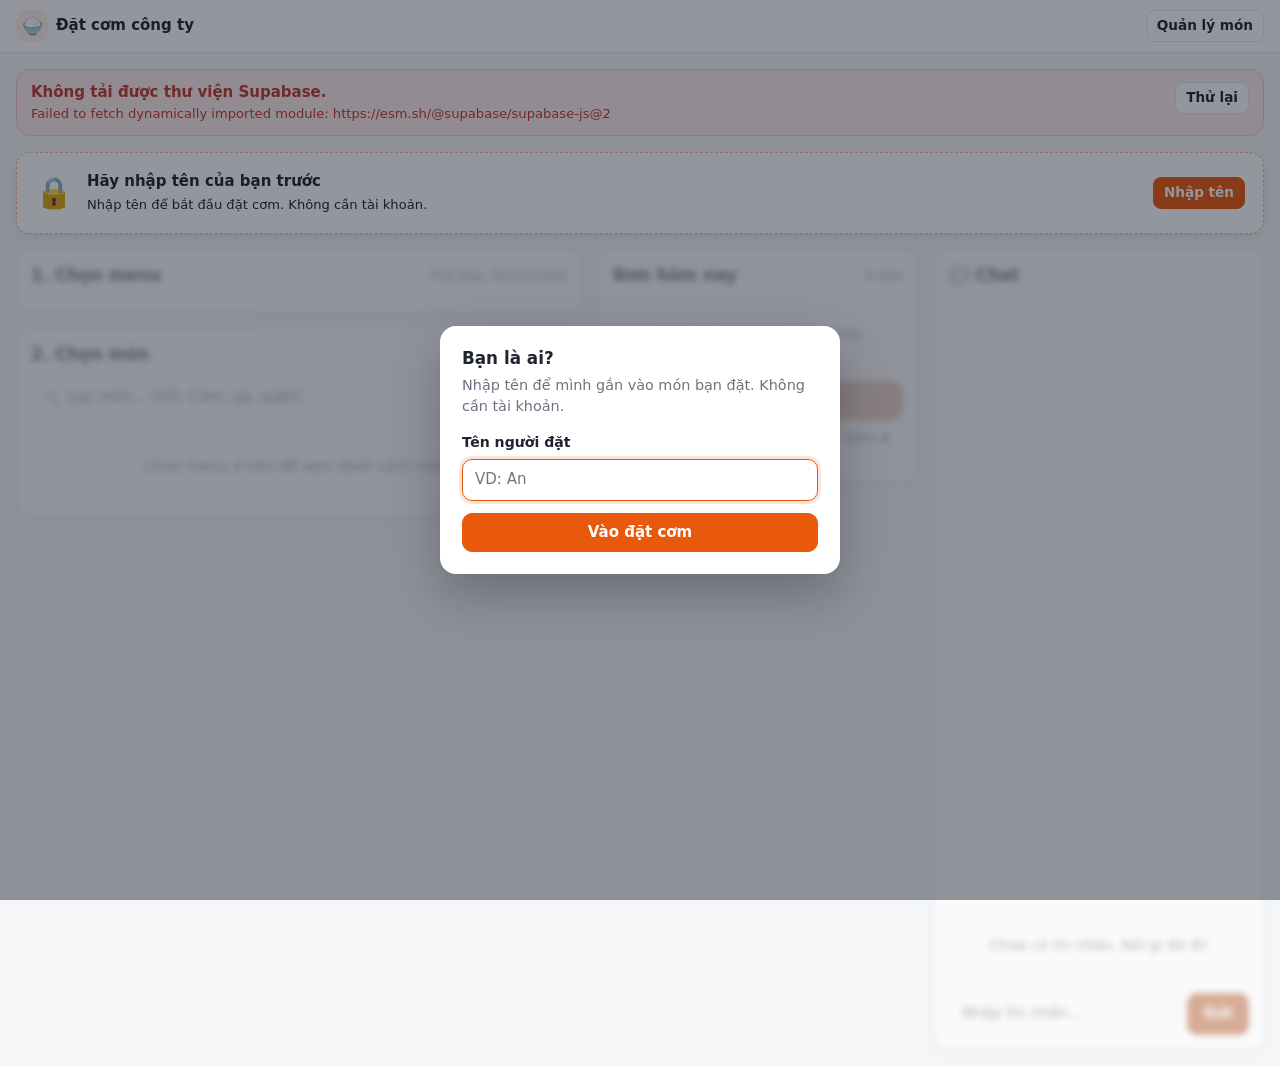
==== commit 4ef0fb24: "Them nhan NEW cho mon moi, gon nut danh gia, tach docs" ====
--- a/index.html
+++ b/index.html
@@ -26,7 +26,7 @@
       <div>
         <strong>Chưa cấu hình Supabase.</strong>
         Mở <code>js/config.js</code> và điền <code>SUPABASE_URL</code> +
-        <code>SUPABASE_ANON_KEY</code>. Hướng dẫn chi tiết trong <code>README.md</code>.
+        <code>SUPABASE_ANON_KEY</code>. Hướng dẫn chi tiết trong <code>docs/cai-dat.md</code>.
       </div>
     </div>
 
--- a/css/style.css
+++ b/css/style.css
@@ -264,6 +264,54 @@
 .dish-card:hover { box-shadow: var(--shadow); }
 .dish-card.selected { border-color: var(--success); box-shadow: 0 0 0 1px var(--success) inset; }
 
+/* ---------- Món NEW ---------- */
+
+@property --new-angle {
+  syntax: "<angle>";
+  initial-value: 0deg;
+  inherits: false;
+}
+
+.dish-card.is-new {
+  border: 2px solid transparent;
+  background:
+    linear-gradient(var(--surface), var(--surface)) padding-box,
+    conic-gradient(from var(--new-angle), #f43f5e, #f97316, #eab308, #22c55e, #06b6d4, #3b82f6, #a855f7, #f43f5e) border-box;
+  animation: new-border-spin 4s linear infinite;
+  box-shadow: 0 0 18px rgba(244, 63, 94, .28), 0 0 32px rgba(168, 85, 247, .18);
+}
+
+.dish-card.is-new.selected {
+  box-shadow: 0 0 0 2px var(--success), 0 0 18px rgba(244, 63, 94, .28);
+}
+
+@keyframes new-border-spin {
+  to { --new-angle: 360deg; }
+}
+
+.new-badge {
+  position: absolute;
+  top: 8px;
+  left: 8px;
+  z-index: 2;
+  padding: 3px 9px;
+  border-radius: 999px;
+  background: linear-gradient(120deg, #f43f5e, #f97316 40%, #a855f7);
+  color: #fff;
+  font-size: .68rem;
+  font-weight: 900;
+  letter-spacing: .09em;
+  box-shadow: 0 0 0 2px rgba(255, 255, 255, .8), 0 0 14px rgba(244, 63, 94, .75);
+  animation: new-badge-glow 1.8s ease-in-out infinite;
+}
+
+@keyframes new-badge-glow {
+  0%, 100% { box-shadow: 0 0 0 2px rgba(255, 255, 255, .8), 0 0 10px rgba(244, 63, 94, .6); }
+  50% { box-shadow: 0 0 0 2px rgba(255, 255, 255, .95), 0 0 22px rgba(244, 63, 94, .95); }
+}
+
+.dish-card.is-new .dish-badge { top: auto; bottom: 8px; left: auto; right: 52px; }
+
 .dish-thumb {
   position: relative;
   width: 100%;
@@ -480,6 +528,8 @@
 .star-btn:active { transform: scale(.95); }
 .star-btn .star-icon { color: #fbbf24; font-size: .95rem; line-height: 1; }
 .star-btn .star-score { letter-spacing: .01em; }
+.star-btn .star-score.hidden { display: none; }
+.star-btn:not(.has-score) { padding: 5px; border-radius: 50%; }
 
 .modal-wide {
   max-width: 520px;
@@ -1009,6 +1059,79 @@
   border-radius: 10px;
 }
 
+/* ---------- Import CSV ---------- */
+
+.csv-preview { margin-top: 4px; }
+
+.csv-summary {
+  padding: 9px 12px;
+  border-radius: 10px;
+  background: var(--primary-soft);
+  border: 1px solid #fbd0a8;
+  font-size: .88rem;
+  margin-bottom: 10px;
+}
+
+.csv-summary .csv-err { color: var(--danger); font-weight: 600; }
+
+.csv-table-wrap {
+  max-height: 320px;
+  overflow-y: auto;
+  border: 1px solid var(--border);
+  border-radius: 10px;
+  margin-bottom: 10px;
+}
+
+.csv-table {
+  width: 100%;
+  border-collapse: collapse;
+  font-size: .84rem;
+}
+
+.csv-table th {
+  position: sticky;
+  top: 0;
+  background: #f7f8fa;
+  text-align: left;
+  padding: 7px 10px;
+  border-bottom: 1px solid var(--border);
+  font-weight: 700;
+  white-space: nowrap;
+  z-index: 1;
+}
+
+.csv-table td {
+  padding: 7px 10px;
+  border-bottom: 1px solid #f0f1f4;
+  vertical-align: top;
+  word-break: break-word;
+}
+
+.csv-table tr:last-child td { border-bottom: none; }
+.csv-table .csv-line { color: var(--muted); width: 38px; text-align: right; }
+
+.csv-row-error { background: #fdf3f2; }
+.csv-row-duplicate { background: #fafafa; color: var(--muted); }
+
+.csv-status {
+  display: inline-block;
+  padding: 1px 7px;
+  border-radius: 999px;
+  font-size: .72rem;
+  font-weight: 700;
+  white-space: nowrap;
+}
+
+.csv-status.csv-ok { background: var(--success-soft); color: var(--success); }
+.csv-status.csv-duplicate { background: #eef0f3; color: var(--muted); }
+.csv-status.csv-error { background: var(--danger-soft); color: var(--danger); }
+
+.csv-msg { display: block; color: var(--danger); font-size: .76rem; margin-top: 2px; }
+.csv-row-duplicate .csv-msg { color: var(--muted); }
+
+.csv-actions { display: flex; gap: 8px; }
+.csv-actions .btn { flex: 1; }
+
 /* ---------- Toast ---------- */
 .toast-wrap {
   position: fixed;
@@ -1090,6 +1213,35 @@
 .setup-dish .info .title { font-weight: 600; word-break: break-word; }
 .setup-dish .info .sub { font-size: .78rem; color: var(--muted); }
 
+.mini-new {
+  display: inline-block;
+  margin-left: 6px;
+  padding: 1px 6px;
+  border-radius: 999px;
+  background: linear-gradient(120deg, #f43f5e, #f97316 50%, #a855f7);
+  color: #fff;
+  font-size: .64rem;
+  font-weight: 900;
+  letter-spacing: .06em;
+  vertical-align: middle;
+}
+
+.check-line {
+  display: flex;
+  align-items: center;
+  gap: 8px;
+  font-weight: 600;
+  font-size: .88rem;
+  cursor: pointer;
+}
+
+.check-line input[type="checkbox"] {
+  width: 18px;
+  height: 18px;
+  accent-color: var(--primary);
+  cursor: pointer;
+}
+
 .setup-dish .actions { display: flex; gap: 6px; flex-wrap: wrap; justify-content: flex-end; }
 
 .preview-box {
@@ -1129,6 +1281,19 @@
 
 .danger-zone h2 { color: var(--danger); }
 
+/* ---------- Giảm chuyển động ---------- */
+
+@media (prefers-reduced-motion: reduce) {
+  .dish-card.is-new,
+  .new-badge { animation: none; }
+
+  .dish-card.is-new {
+    border: 2px solid #f43f5e;
+    background: var(--surface);
+    box-shadow: 0 0 12px rgba(244, 63, 94, .25);
+  }
+}
+
 /* ---------- Mobile ---------- */
 
 @media (max-width: 1200px) {
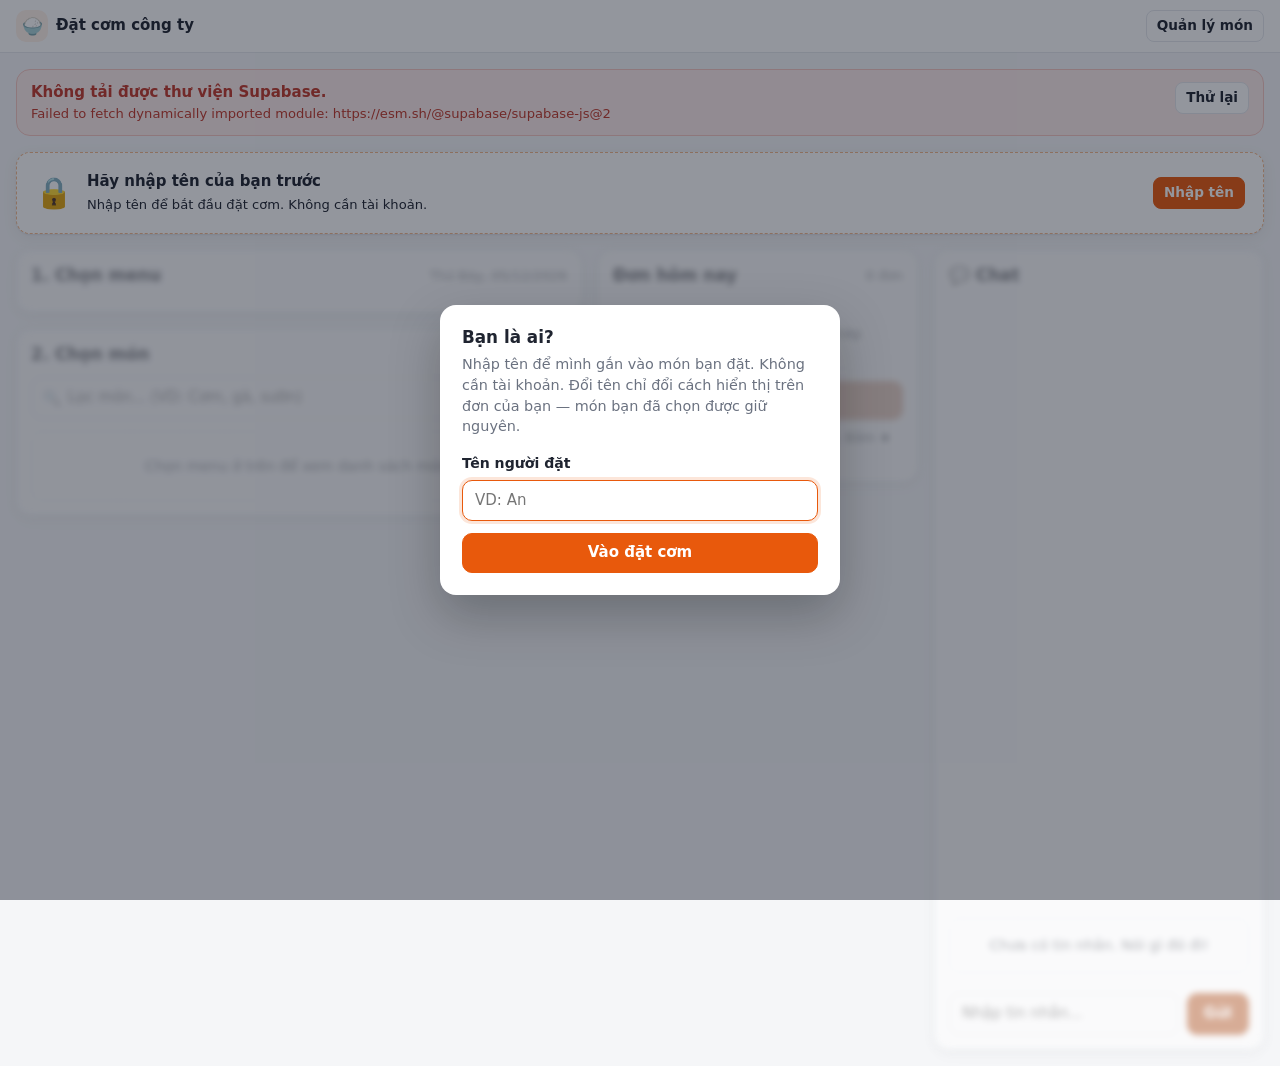
==== commit 71a8f90c: "Them ID cho user" ====
--- a/index.html
+++ b/index.html
@@ -129,7 +129,8 @@
   <div class="modal-backdrop hidden" id="nameModal">
     <form class="modal" id="nameForm">
       <h2 id="nameModalTitle">Bạn là ai?</h2>
-      <p>Nhập tên để mình gắn vào món bạn đặt. Không cần tài khoản.</p>
+      <p>Nhập tên để mình gắn vào món bạn đặt. Không cần tài khoản.
+        Đổi tên chỉ đổi cách hiển thị trên đơn của bạn — món bạn đã chọn được giữ nguyên.</p>
       <div class="field">
         <label for="nameInput">Tên người đặt</label>
         <input id="nameInput" class="input" type="text" maxlength="40" autocomplete="name"
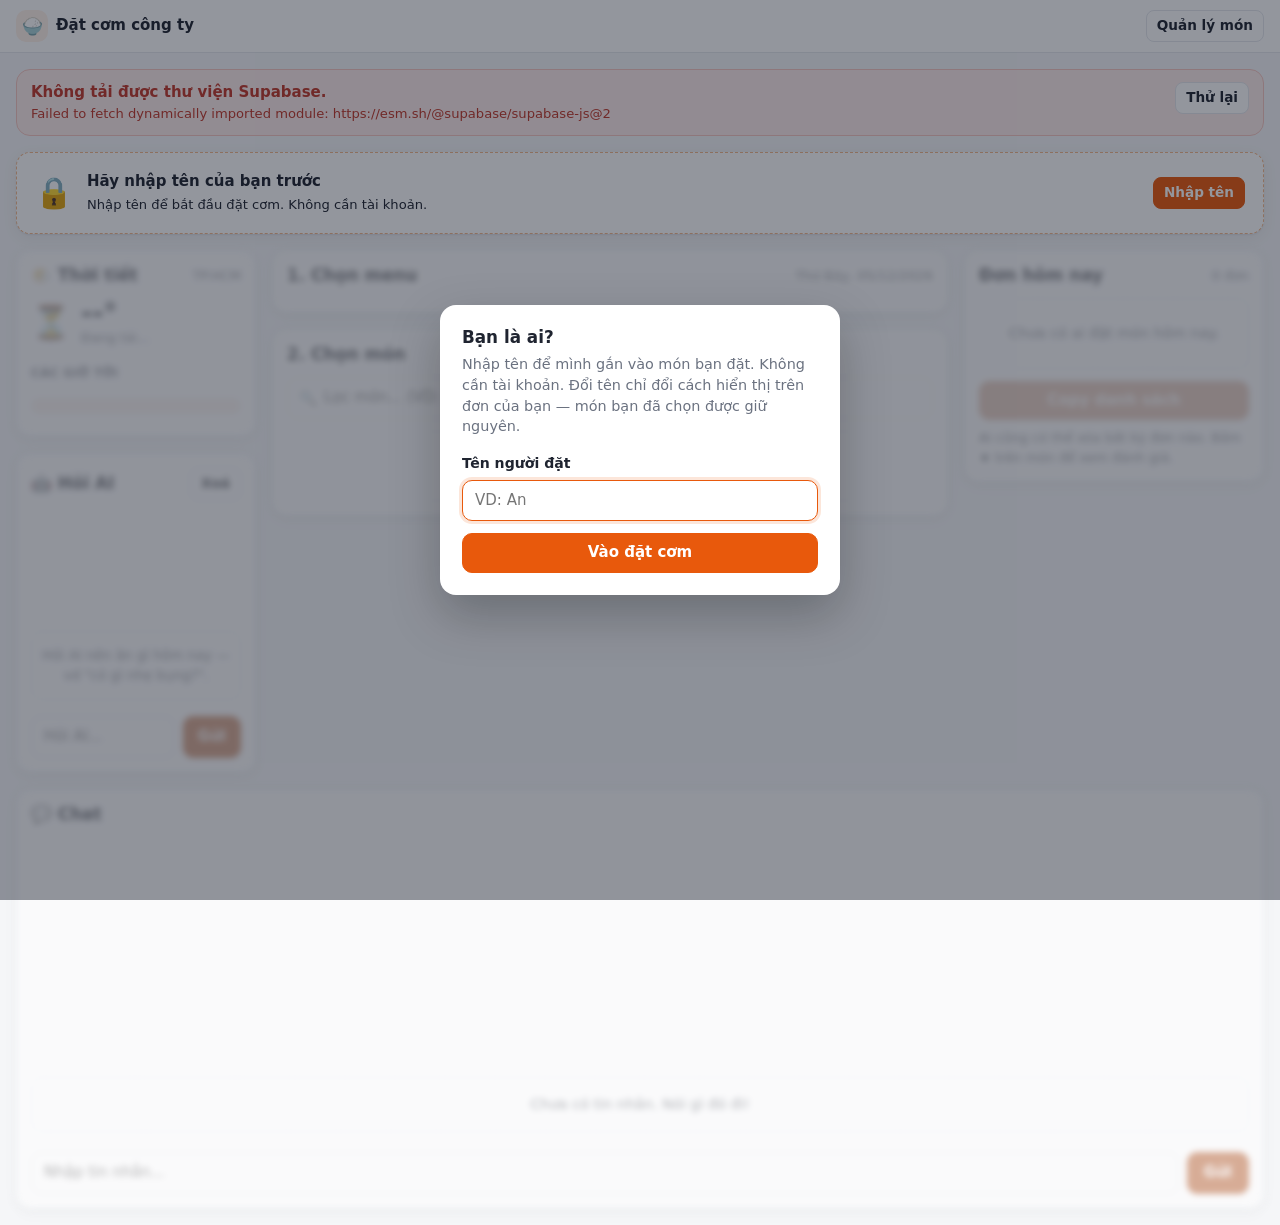
==== commit 60f9267d: "Them thoi tiet va goi y mon" ====
--- a/index.html
+++ b/index.html
@@ -48,6 +48,44 @@
     </div>
 
     <div class="layout locked" id="mainContent">
+      <aside class="weather-panel">
+        <div class="card weather-card">
+          <div class="section-head">
+            <h2>🌤️ Thời tiết</h2>
+            <span class="small muted" id="weatherCity">TP.HCM</span>
+          </div>
+          <div class="weather-now">
+            <span class="weather-icon" id="weatherIcon">⏳</span>
+            <div class="weather-now-text">
+              <div class="weather-temp" id="weatherTemp">--°</div>
+              <div class="small muted" id="weatherLabel">Đang tải...</div>
+            </div>
+          </div>
+          <div class="weather-meta" id="weatherMeta"></div>
+          <div class="weather-subtitle">Các giờ tới</div>
+          <div class="weather-hours" id="weatherHours"></div>
+          <div class="weather-evening" id="weatherEvening"></div>
+          <p class="small muted weather-updated" id="weatherUpdated"></p>
+        </div>
+
+        <div class="card ai-chat-card">
+          <div class="section-head">
+            <h2>🤖 Hỏi AI</h2>
+            <button type="button" class="btn btn-ghost btn-sm" id="aiChatClearBtn" title="Xoá hội thoại">Xoá</button>
+          </div>
+          <div class="ai-chat-list" id="aiChatList"></div>
+          <div class="empty-state ai-chat-empty" id="aiChatEmpty">
+            Hỏi AI nên ăn gì hôm nay — vd "có gì nhẹ bụng?".
+          </div>
+          <div class="ai-chat-status hidden" id="aiChatStatus"></div>
+          <form class="ai-chat-form" id="aiChatForm">
+            <input id="aiChatInput" class="input" type="text" maxlength="300"
+                   placeholder="Hỏi AI..." autocomplete="off" aria-label="Câu hỏi cho AI" />
+            <button type="submit" class="btn btn-primary" id="aiChatSendBtn">Gửi</button>
+          </form>
+        </div>
+      </aside>
+
       <section>
         <div class="my-pick-bar hidden" id="myPickBar">
           <span class="my-pick-icon">🍱</span>
@@ -82,6 +120,14 @@
             <button type="button" class="dish-search-clear hidden" id="dishSearchClear"
                     aria-label="Xoá lọc">✕</button>
           </div>
+          <div class="weather-picks hidden" id="weatherPicks">
+            <div class="weather-picks-head">
+              <span class="weather-picks-title">🍽️ Món gợi ý theo thời tiết</span>
+            </div>
+            <p class="small weather-picks-advice" id="weatherAdvice"></p>
+            <div class="weather-picks-list" id="weatherPicksList"></div>
+          </div>
+
           <div id="dishArea">
             <div class="empty-state">Chọn menu ở trên để xem danh sách món.</div>
           </div>
--- a/css/style.css
+++ b/css/style.css
@@ -97,18 +97,19 @@
 .person-chip .hint { color: var(--muted); font-size: .8rem; font-weight: 400; }
 
 .page {
-  max-width: 1560px;
+  max-width: 1800px;
   margin: 0 auto;
   padding: 16px;
 }
 
 .layout {
   display: grid;
-  grid-template-columns: minmax(0, 1fr) 320px 330px;
+  grid-template-columns: 260px minmax(0, 1fr) 320px 330px;
   gap: 16px;
   align-items: start;
 }
 
+.weather-panel,
 .order-panel,
 .chat-panel {
   position: sticky;
@@ -1294,17 +1295,190 @@
   }
 }
 
+/* ---------- Thời tiết ---------- */
+
+.weather-now {
+  display: flex;
+  align-items: center;
+  gap: 10px;
+  margin-bottom: 8px;
+}
+
+.weather-icon { font-size: 2rem; line-height: 1; }
+.weather-now-text { min-width: 0; }
+.weather-temp { font-size: 1.7rem; font-weight: 800; line-height: 1.1; }
+
+.weather-meta {
+  display: flex;
+  flex-wrap: wrap;
+  gap: 4px 12px;
+  font-size: .82rem;
+  color: var(--muted);
+  margin-bottom: 10px;
+}
+
+.weather-subtitle {
+  font-size: .74rem;
+  font-weight: 700;
+  letter-spacing: .04em;
+  text-transform: uppercase;
+  color: var(--muted);
+  margin-bottom: 6px;
+}
+
+.weather-hours {
+  display: grid;
+  grid-template-columns: repeat(2, minmax(0, 1fr));
+  gap: 6px;
+  margin-bottom: 10px;
+}
+
+.weather-hour {
+  display: flex;
+  flex-direction: column;
+  gap: 1px;
+  padding: 5px 8px;
+  border-radius: 9px;
+  background: var(--bg);
+  font-size: .76rem;
+  line-height: 1.25;
+}
+
+.weather-hour b { font-size: .84rem; }
+.weather-hour .wh-meta { color: var(--muted); }
+
+.weather-evening {
+  padding: 8px 10px;
+  border-radius: 10px;
+  background: var(--primary-soft);
+  font-size: .8rem;
+  line-height: 1.35;
+}
+
+.weather-evening strong { display: block; margin-bottom: 2px; }
+.weather-updated { margin: 8px 0 0; font-size: .7rem; }
+
+/* ---------- Chat AI (dưới card thời tiết) ---------- */
+
+.ai-chat-card {
+  display: flex;
+  flex-direction: column;
+  height: 320px;
+  min-height: 260px;
+  margin-top: 12px;
+}
+
+.ai-chat-list {
+  display: flex;
+  flex-direction: column;
+  gap: 8px;
+  flex: 1;
+  min-height: 0;
+  overflow-y: auto;
+  padding: 4px 2px;
+  scrollbar-width: thin;
+}
+
+.ai-chat-list .chat-bubble { max-width: 92%; font-size: .84rem; }
+.ai-chat-list .chat-msg.assistant .chat-bubble { background: var(--surface); }
+.ai-chat-list .chat-msg.assistant .chat-bubble .chat-author { color: var(--muted); }
+
+.ai-chat-list .chat-msg.error .chat-bubble {
+  background: var(--danger-soft);
+  border-color: #f6c6c1;
+  color: var(--danger);
+}
+
+.ai-chat-empty { margin: 0 0 8px; padding: 14px 10px; font-size: .84rem; }
+
+.ai-chat-status {
+  font-size: .76rem;
+  color: var(--muted);
+  margin-bottom: 6px;
+}
+
+.ai-chat-form { display: flex; gap: 8px; margin-top: 8px; }
+.ai-chat-form .input { flex: 1; min-width: 0; }
+
+/* Block gợi ý món theo thời tiết (đầu danh sách món) */
+
+.weather-picks {
+  margin-bottom: 12px;
+  padding: 10px 12px;
+  border: 1px dashed #fdba74;
+  border-radius: 12px;
+  background: linear-gradient(135deg, #fff7ed, #eff6ff);
+}
+
+.weather-picks-head {
+  display: flex;
+  align-items: center;
+  justify-content: space-between;
+  gap: 8px;
+  margin-bottom: 4px;
+}
+
+.weather-picks-title { font-weight: 700; font-size: .9rem; }
+.weather-picks-advice { margin: 0 0 8px; }
+.weather-picks-list {
+  display: flex;
+  flex-wrap: wrap;
+  gap: 6px;
+  max-height: 132px;
+  overflow-y: auto;
+  scrollbar-width: thin;
+}
+
+.pick-chip {
+  display: inline-flex;
+  align-items: center;
+  gap: 6px;
+  padding: 4px 6px 4px 10px;
+  border: 1px solid var(--border);
+  border-radius: 999px;
+  background: var(--surface);
+  font-size: .82rem;
+  font-weight: 600;
+  color: var(--text);
+  max-width: 100%;
+}
+
+.pick-chip .pick-name {
+  overflow: hidden;
+  text-overflow: ellipsis;
+  white-space: nowrap;
+  max-width: 220px;
+}
+
+.pick-chip .pick-sub { font-weight: 400; color: var(--muted); font-size: .74rem; }
+
+.pick-chip .add-btn {
+  width: 26px;
+  height: 26px;
+  font-size: 1rem;
+}
+
 /* ---------- Mobile ---------- */
+
+@media (max-width: 1400px) {
+  .layout { grid-template-columns: 240px minmax(0, 1fr) 300px; }
+  .chat-panel { grid-column: 1 / -1; position: static; }
+  .chat-card { height: 420px; }
+}
 
 @media (max-width: 1200px) {
   .layout { grid-template-columns: minmax(0, 1fr) 320px; }
+  .weather-panel { grid-column: 1 / -1; position: static; }
+  .ai-chat-card { height: 300px; }
   .chat-panel { grid-column: 1 / -1; }
   .chat-panel { position: static; }
   .chat-card { height: 420px; }
+  .weather-hours { grid-template-columns: repeat(4, minmax(0, 1fr)); }
 }
 
 @media (max-width: 900px) {
   .layout { grid-template-columns: 1fr; }
+  .weather-panel,
   .order-panel,
   .chat-panel { position: static; }
   .order-list { max-height: none; }
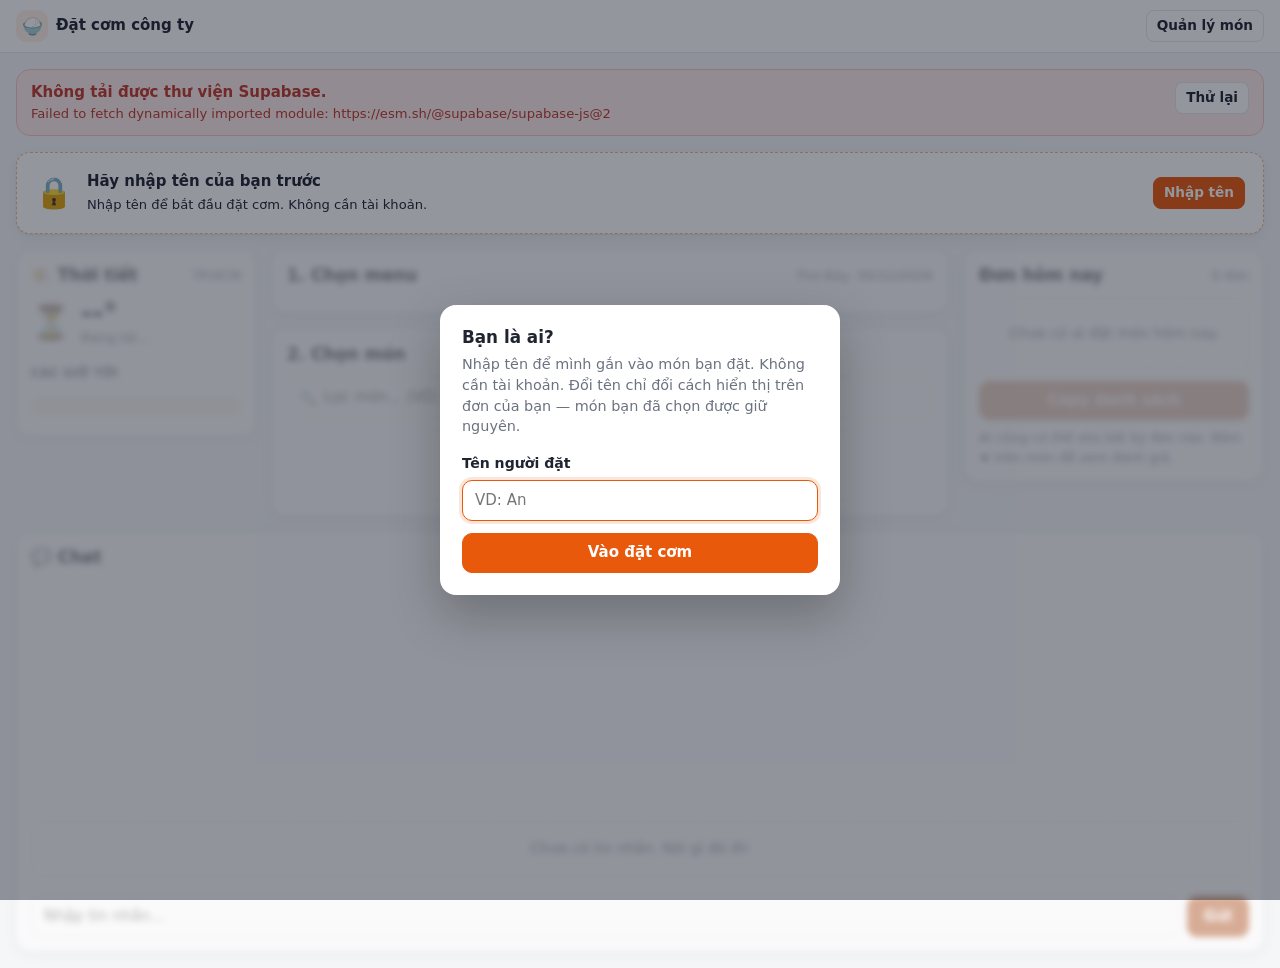
==== commit 585a86c0: "Bo AI chatbox" ====
--- a/index.html
+++ b/index.html
@@ -67,23 +67,6 @@
           <div class="weather-evening" id="weatherEvening"></div>
           <p class="small muted weather-updated" id="weatherUpdated"></p>
         </div>
-
-        <div class="card ai-chat-card">
-          <div class="section-head">
-            <h2>🤖 Hỏi AI</h2>
-            <button type="button" class="btn btn-ghost btn-sm" id="aiChatClearBtn" title="Xoá hội thoại">Xoá</button>
-          </div>
-          <div class="ai-chat-list" id="aiChatList"></div>
-          <div class="empty-state ai-chat-empty" id="aiChatEmpty">
-            Hỏi AI nên ăn gì hôm nay — vd "có gì nhẹ bụng?".
-          </div>
-          <div class="ai-chat-status hidden" id="aiChatStatus"></div>
-          <form class="ai-chat-form" id="aiChatForm">
-            <input id="aiChatInput" class="input" type="text" maxlength="300"
-                   placeholder="Hỏi AI..." autocomplete="off" aria-label="Câu hỏi cho AI" />
-            <button type="submit" class="btn btn-primary" id="aiChatSendBtn">Gửi</button>
-          </form>
-        </div>
       </aside>
 
       <section>
--- a/css/style.css
+++ b/css/style.css
@@ -1358,48 +1358,6 @@
 .weather-evening strong { display: block; margin-bottom: 2px; }
 .weather-updated { margin: 8px 0 0; font-size: .7rem; }
 
-/* ---------- Chat AI (dưới card thời tiết) ---------- */
-
-.ai-chat-card {
-  display: flex;
-  flex-direction: column;
-  height: 320px;
-  min-height: 260px;
-  margin-top: 12px;
-}
-
-.ai-chat-list {
-  display: flex;
-  flex-direction: column;
-  gap: 8px;
-  flex: 1;
-  min-height: 0;
-  overflow-y: auto;
-  padding: 4px 2px;
-  scrollbar-width: thin;
-}
-
-.ai-chat-list .chat-bubble { max-width: 92%; font-size: .84rem; }
-.ai-chat-list .chat-msg.assistant .chat-bubble { background: var(--surface); }
-.ai-chat-list .chat-msg.assistant .chat-bubble .chat-author { color: var(--muted); }
-
-.ai-chat-list .chat-msg.error .chat-bubble {
-  background: var(--danger-soft);
-  border-color: #f6c6c1;
-  color: var(--danger);
-}
-
-.ai-chat-empty { margin: 0 0 8px; padding: 14px 10px; font-size: .84rem; }
-
-.ai-chat-status {
-  font-size: .76rem;
-  color: var(--muted);
-  margin-bottom: 6px;
-}
-
-.ai-chat-form { display: flex; gap: 8px; margin-top: 8px; }
-.ai-chat-form .input { flex: 1; min-width: 0; }
-
 /* Block gợi ý món theo thời tiết (đầu danh sách món) */
 
 .weather-picks {
@@ -1469,7 +1427,6 @@
 @media (max-width: 1200px) {
   .layout { grid-template-columns: minmax(0, 1fr) 320px; }
   .weather-panel { grid-column: 1 / -1; position: static; }
-  .ai-chat-card { height: 300px; }
   .chat-panel { grid-column: 1 / -1; }
   .chat-panel { position: static; }
   .chat-card { height: 420px; }
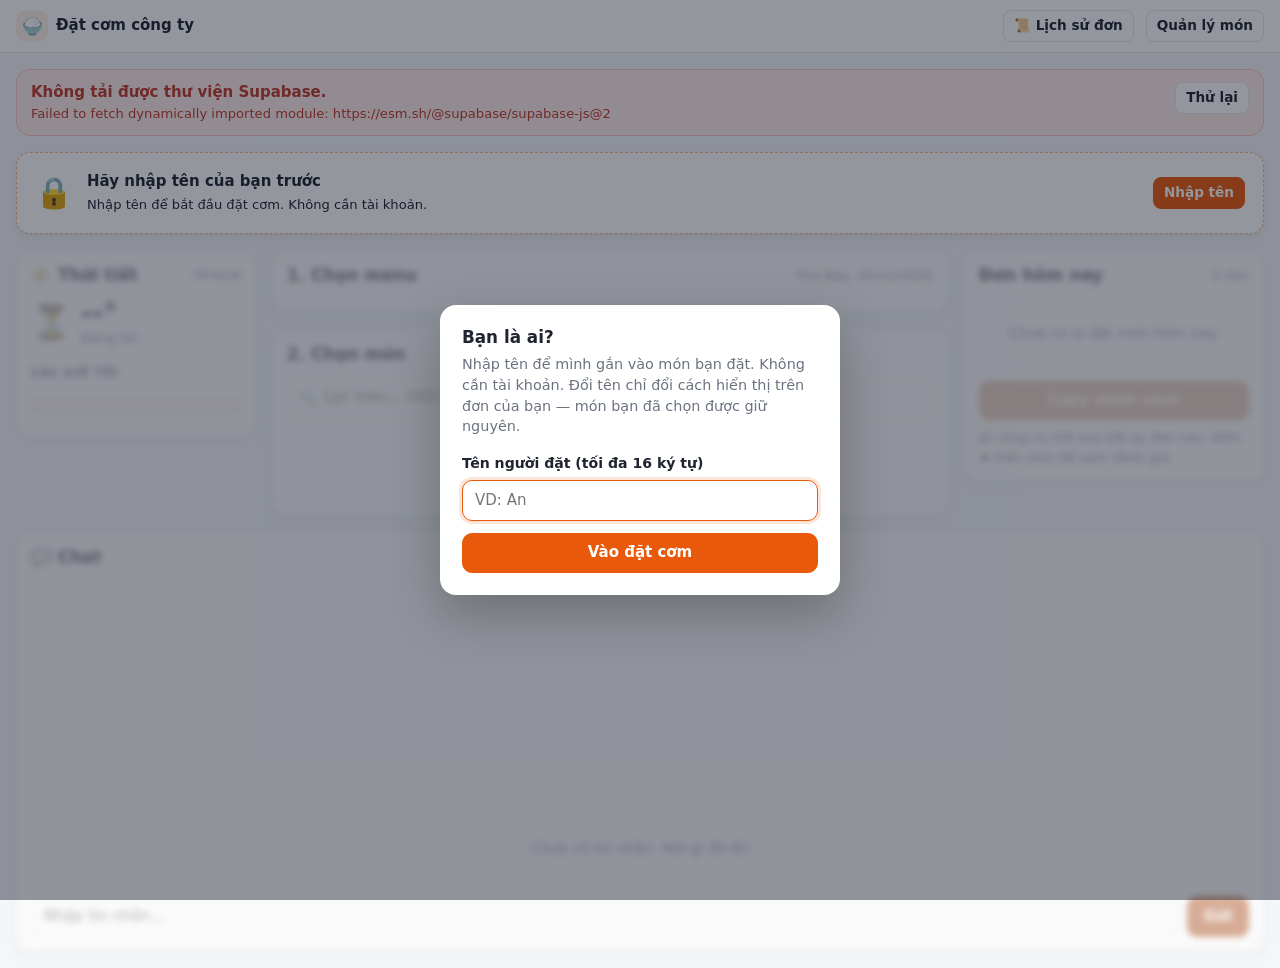
==== commit 8ccd6dec: "them thong bao, chinh sua du lieu thoi tiet va lich su don dat" ====
--- a/index.html
+++ b/index.html
@@ -14,10 +14,13 @@
       <span class="text">Đặt cơm công ty</span>
     </div>
     <div class="spacer"></div>
+    <button id="notifBtn" class="btn btn-ghost btn-sm notif-btn hidden" type="button"
+            aria-pressed="false" title="Thông báo tin nhắn">🔕</button>
     <button id="personChip" class="person-chip hidden" type="button" title="Đổi tên người đặt">
       <span class="name" id="personChipName"></span>
       <span class="hint">Đổi</span>
     </button>
+    <a class="btn btn-ghost btn-sm" href="history.html">📜 Lịch sử đơn</a>
     <a class="btn btn-ghost btn-sm" href="setup.html">Quản lý món</a>
   </header>
 
@@ -67,6 +70,14 @@
           <div class="weather-evening" id="weatherEvening"></div>
           <p class="small muted weather-updated" id="weatherUpdated"></p>
         </div>
+
+        <div class="card top-dishes-card hidden" id="topDishesCard">
+          <div class="section-head">
+            <h2>🔥 Món đặt nhiều</h2>
+            <span class="small muted">30 ngày</span>
+          </div>
+          <div class="top-dishes-list" id="topDishesList"></div>
+        </div>
       </aside>
 
       <section>
@@ -88,6 +99,11 @@
           <div class="section-head">
             <h2 id="dishSectionTitle">2. Chọn món</h2>
             <span class="small muted" id="dishCount"></span>
+          </div>
+
+          <div class="banner banner-lock hidden" id="lockBanner">
+            🔒 <span id="lockBannerText">Đã chốt đơn hôm nay.</span>
+            <a href="history.html">Xem lịch sử đơn</a>
           </div>
 
           <button type="button" class="btn-spin-banner hidden" id="spinFab" title="Gợi ý món cho tui">
@@ -106,6 +122,7 @@
           <div class="weather-picks hidden" id="weatherPicks">
             <div class="weather-picks-head">
               <span class="weather-picks-title">🍽️ Món gợi ý theo thời tiết</span>
+              <span class="small muted" id="weatherPicksWhen"></span>
             </div>
             <p class="small weather-picks-advice" id="weatherAdvice"></p>
             <div class="weather-picks-list" id="weatherPicksList"></div>
@@ -113,8 +130,7 @@
 
           <div id="dishArea">
             <div class="empty-state">Chọn menu ở trên để xem danh sách món.</div>
-          </div>
-        </div>
+          </div>        </div>
       </section>
 
       <aside class="order-panel">
@@ -161,8 +177,8 @@
       <p>Nhập tên để mình gắn vào món bạn đặt. Không cần tài khoản.
         Đổi tên chỉ đổi cách hiển thị trên đơn của bạn — món bạn đã chọn được giữ nguyên.</p>
       <div class="field">
-        <label for="nameInput">Tên người đặt</label>
-        <input id="nameInput" class="input" type="text" maxlength="40" autocomplete="name"
+        <label for="nameInput">Tên người đặt (tối đa 16 ký tự)</label>
+        <input id="nameInput" class="input" type="text" maxlength="16" autocomplete="name"
                placeholder="VD: An" required />
       </div>
       <button class="btn btn-primary btn-block" type="submit">Vào đặt cơm</button>
@@ -243,6 +259,22 @@
     </div>
   </div>
 
+  <div class="remind-overlay hidden" id="remindOverlay" role="dialog" aria-modal="true" aria-labelledby="remindTitle">
+    <div class="remind-card">
+      <div class="remind-emoji">🍚</div>
+      <h2 id="remindTitle">Đặt cơm ae ơi!!!</h2>
+      <p class="remind-sub">
+        Hôm nay chốt lúc <b>18:00</b> — còn lại <b id="remindLeft">90</b> phút.
+      </p>
+      <div class="remind-actions">
+        <button type="button" class="btn btn-primary btn-lg" id="remindGo">Đặt ngay</button>
+        <button type="button" class="btn btn-ghost" id="remindLater">Để sau 15'</button>
+      </div>
+    </div>
+  </div>
+
+  <div class="toast-stack" id="toastStack" aria-live="polite"></div>
+
   <script type="module" src="js/app.js"></script>
 </body>
 </html>
--- a/css/style.css
+++ b/css/style.css
@@ -1356,6 +1356,11 @@
 }
 
 .weather-evening strong { display: block; margin-bottom: 2px; }
+
+.rain-level { font-weight: 700; white-space: nowrap; }
+.rain-level.heavy { color: var(--danger); }
+.rain-level.light { color: #b45309; }
+
 .weather-updated { margin: 8px 0 0; font-size: .7rem; }
 
 /* Block gợi ý món theo thời tiết (đầu danh sách món) */
@@ -1391,14 +1396,19 @@
   display: inline-flex;
   align-items: center;
   gap: 6px;
-  padding: 4px 6px 4px 10px;
+  padding: 5px 12px;
   border: 1px solid var(--border);
   border-radius: 999px;
   background: var(--surface);
+  font: inherit;
   font-size: .82rem;
   font-weight: 600;
   color: var(--text);
   max-width: 100%;
+  text-align: left;
+  cursor: pointer;
+  transition: transform .12s ease, box-shadow .12s ease, border-color .12s ease,
+    background .12s ease, color .12s ease;
 }
 
 .pick-chip .pick-name {
@@ -1410,10 +1420,394 @@
 
 .pick-chip .pick-sub { font-weight: 400; color: var(--muted); font-size: .74rem; }
 
-.pick-chip .add-btn {
-  width: 26px;
-  height: 26px;
+.pick-chip:hover:not(:disabled),
+.pick-chip:focus-visible {
+  border-color: var(--primary);
+  background: var(--primary-soft);
+  color: var(--primary);
+  box-shadow: 0 0 0 3px rgba(232, 89, 12, .18), 0 4px 14px rgba(0, 0, 0, .10);
+  transform: translateY(-1px);
+  outline: none;
+}
+
+.pick-chip:active:not(:disabled) { transform: translateY(0) scale(.98); }
+
+.pick-chip:disabled {
+  opacity: .5;
+  cursor: not-allowed;
+  box-shadow: none;
+  transform: none;
+}
+
+.pick-chip.done {
+  border-color: var(--success);
+  background: #ecfdf5;
+  color: var(--success);
+}
+
+.pick-chip.busy { opacity: .7; }
+
+/* ---------- Món đặt nhiều ---------- */
+
+.top-dishes-card { margin-top: 12px; }
+
+.top-dishes-list {
+  display: flex;
+  flex-direction: column;
+  gap: 2px;
+  max-height: 280px;
+  overflow-y: auto;
+  scrollbar-width: thin;
+}
+
+.top-dish {
+  display: flex;
+  align-items: center;
+  gap: 8px;
+  width: 100%;
+  padding: 6px 8px;
+  border: 1px solid transparent;
+  border-radius: 8px;
+  background: none;
+  font: inherit;
+  color: var(--text);
+  text-align: left;
+}
+
+.top-dish.clickable {
+  cursor: pointer;
+  transition: border-color .12s ease, background .12s ease, transform .12s ease;
+}
+
+.top-dish.clickable:hover:not(:disabled),
+.top-dish.clickable:focus-visible {
+  border-color: var(--primary);
+  background: var(--primary-soft);
+  animation: none;
+  outline: none;
+}
+
+.top-dish.clickable:active:not(:disabled) { transform: scale(.99); }
+
+.top-dish:disabled,
+.top-dish.clickable:disabled { opacity: .5; cursor: not-allowed; }
+
+.top-dish.done .top-dish-count { color: var(--success); }
+
+.top-dish-rank {
+  width: 22px;
+  flex: 0 0 22px;
+  text-align: center;
+  font-weight: 800;
+  font-size: .82rem;
+  color: var(--muted);
+}
+
+.top-dish-body { flex: 1; min-width: 0; display: flex; flex-direction: column; gap: 3px; }
+
+.top-dish-line {
+  display: flex;
+  align-items: baseline;
+  gap: 6px;
+  min-width: 0;
+}
+
+.top-dish-name {
+  font-size: .84rem;
+  font-weight: 600;
+  overflow: hidden;
+  text-overflow: ellipsis;
+  white-space: nowrap;
+}
+
+.top-dish-line .pick-sub { flex: 0 0 auto; }
+
+.top-dish-bar {
+  display: block;
+  height: 3px;
+  border-radius: 2px;
+  background: var(--primary);
+  opacity: .35;
+}
+
+.top-dish-count {
+  font-size: .78rem;
+  font-weight: 800;
+  color: var(--primary);
+  flex: 0 0 auto;
+}
+
+/* ---------- Chốt đơn ---------- */
+
+.banner-lock {
+  margin: 0 0 12px;
+  align-items: center;
+  background: #fff7ed;
+  border-color: #fdba74;
+  color: #9a3412;
+  font-weight: 600;
+  font-size: .88rem;
+}
+
+.banner-lock a { margin-left: auto; color: #9a3412; text-decoration: underline; }
+
+.order-list.locked .del-btn { opacity: .35; cursor: not-allowed; }
+
+.flash {
+  animation: flash-bg 1.2s ease;
+}
+
+@keyframes flash-bg {
+  0%, 100% { background: transparent; }
+  25%, 60% { background: #fef3c7; }
+}
+
+/* ---------- Popup nhắc đặt cơm ---------- */
+
+.remind-overlay {
+  position: fixed;
+  inset: 0;
+  z-index: 200;
+  display: flex;
+  align-items: center;
+  justify-content: center;
+  padding: 16px;
+  background: rgba(17, 24, 39, .55);
+  backdrop-filter: blur(3px);
+  animation: fade-in .18s ease;
+}
+
+.remind-card {
+  width: min(440px, 100%);
+  padding: 28px 24px 22px;
+  border-radius: 22px;
+  border: 2px solid #fdba74;
+  background: linear-gradient(135deg, #fff7ed, #ffe4e6 70%, #ffedd5);
+  box-shadow: 0 26px 60px rgba(0, 0, 0, .28);
+  text-align: center;
+  animation: pop-in .22s cubic-bezier(.2, .9, .3, 1.2);
+}
+
+.remind-emoji {
+  font-size: 3rem;
+  line-height: 1;
+  animation: remind-bounce 1.4s ease-in-out infinite;
+}
+
+.remind-card h2 {
+  margin: 10px 0 6px;
+  font-size: 1.65rem;
+  font-weight: 900;
+  background: linear-gradient(90deg, #ea580c, #e11d48 60%, #7c3aed);
+  -webkit-background-clip: text;
+  background-clip: text;
+  color: transparent;
+}
+
+.remind-sub { margin: 0 0 18px; color: #6b4a2f; font-size: .95rem; }
+.remind-sub b { color: #b45309; }
+
+.remind-actions { display: flex; gap: 10px; justify-content: center; flex-wrap: wrap; }
+
+.btn-lg { padding: 11px 24px; font-size: 1rem; font-weight: 800; }
+
+@keyframes remind-bounce {
+  0%, 100% { transform: translateY(0) rotate(-3deg); }
+  50% { transform: translateY(-10px) rotate(3deg); }
+}
+
+@keyframes pop-in {
+  from { transform: scale(.9); opacity: 0; }
+  to { transform: scale(1); opacity: 1; }
+}
+
+@keyframes fade-in {
+  from { opacity: 0; }
+  to { opacity: 1; }
+}
+
+/* ---------- Toast chat ---------- */
+
+.toast-stack {
+  position: fixed;
+  right: 16px;
+  bottom: 16px;
+  z-index: 180;
+  display: flex;
+  flex-direction: column;
+  gap: 8px;
+  width: min(330px, calc(100vw - 32px));
+  pointer-events: none;
+}
+
+.toast {
+  display: flex;
+  gap: 10px;
+  align-items: flex-start;
+  width: 100%;
+  padding: 10px 12px;
+  border: 1px solid var(--border);
+  border-left: 4px solid #7c3aed;
+  border-radius: 12px;
+  background: var(--surface);
+  box-shadow: 0 10px 30px rgba(17, 24, 39, .18);
+  font: inherit;
+  text-align: left;
+  cursor: pointer;
+  pointer-events: auto;
+  animation: toast-in .22s cubic-bezier(.2, .9, .3, 1.15);
+}
+
+.toast.out { animation: toast-out .18s ease forwards; }
+
+.toast-avatar {
+  flex: 0 0 32px;
+  width: 32px;
+  height: 32px;
+  border-radius: 50%;
+  display: grid;
+  place-items: center;
+  color: #fff;
+  font-weight: 800;
+  font-size: .9rem;
+}
+
+.toast-body { display: flex; flex-direction: column; gap: 2px; min-width: 0; }
+
+.toast-head { font-size: .78rem; font-weight: 700; color: var(--muted); }
+
+.toast-text {
+  font-size: .86rem;
+  color: var(--text);
+  display: -webkit-box;
+  -webkit-line-clamp: 2;
+  -webkit-box-orient: vertical;
+  overflow: hidden;
+  word-break: break-word;
+}
+
+.toast:hover { border-color: #7c3aed; box-shadow: 0 12px 34px rgba(124, 58, 237, .25); }
+
+@keyframes toast-in {
+  from { transform: translateX(110%); opacity: 0; }
+  to { transform: translateX(0); opacity: 1; }
+}
+
+@keyframes toast-out {
+  to { transform: translateX(110%); opacity: 0; }
+}
+
+.chat-msg.flash .chat-bubble {
+  animation: chat-flash 1.4s ease;
+}
+
+@keyframes chat-flash {
+  0%, 100% { box-shadow: none; }
+  20%, 60% { box-shadow: 0 0 0 3px #fcd34d; }
+}
+
+@media (prefers-reduced-motion: reduce) {
+  .remind-emoji,
+  .remind-card,
+  .remind-overlay,
+  .toast,
+  .toast.out,
+  .flash,
+  .chat-msg.flash .chat-bubble { animation: none !important; }
+}
+
+/* ---------- Nút chuông thông báo ---------- */
+
+.notif-btn {
   font-size: 1rem;
+  line-height: 1;
+  padding: 6px 10px;
+}
+
+.notif-btn.off { opacity: .6; }
+.notif-btn:not(.off) { background: var(--primary-soft); border-color: var(--primary); }
+
+.notif-btn.hint-pulse {
+  animation: notif-pulse 1.2s ease-in-out infinite;
+}
+
+@keyframes notif-pulse {
+  0%, 100% { box-shadow: 0 0 0 0 rgba(232, 89, 12, .55); }
+  50% { box-shadow: 0 0 0 8px rgba(232, 89, 12, 0); }
+}
+
+@media (prefers-reduced-motion: reduce) {
+  .notif-btn.hint-pulse { animation: none; }
+}
+
+/* ---------- Trang lịch sử ---------- */
+
+.history-page { max-width: 980px; }
+
+.history-toolbar {
+  display: flex;
+  align-items: center;
+  gap: 10px;
+  flex-wrap: wrap;
+  margin-bottom: 16px;
+}
+
+.history-toolbar .input { width: auto; min-width: 170px; }
+.history-summary { margin-left: auto; }
+
+.history-list { display: flex; flex-direction: column; gap: 12px; }
+
+.history-day { padding: 14px 16px; }
+
+.history-day-head {
+  display: flex;
+  align-items: center;
+  gap: 10px;
+  flex-wrap: wrap;
+  padding-bottom: 8px;
+  border-bottom: 1px dashed var(--border);
+  margin-bottom: 8px;
+}
+
+.history-day-head strong { font-size: .95rem; }
+
+.badge {
+  display: inline-block;
+  padding: 1px 8px;
+  border-radius: 999px;
+  background: var(--bg);
+  border: 1px solid var(--border);
+  font-size: .7rem;
+  font-weight: 700;
+  color: var(--muted);
+}
+
+.badge-lock {
+  background: #fff7ed;
+  border-color: #fdba74;
+  color: #9a3412;
+}
+
+.history-items { list-style: none; margin: 0; padding: 0; display: flex; flex-direction: column; gap: 4px; }
+
+.history-item {
+  display: grid;
+  grid-template-columns: minmax(100px, 180px) minmax(0, 1fr) auto;
+  gap: 10px;
+  align-items: baseline;
+  padding: 5px 2px;
+  font-size: .88rem;
+  border-bottom: 1px solid #f1f5f9;
+}
+
+.history-item:last-child { border-bottom: none; }
+
+.history-person { font-weight: 700; overflow: hidden; text-overflow: ellipsis; }
+.history-dish { overflow: hidden; text-overflow: ellipsis; }
+.history-rest { color: var(--muted); font-size: .78rem; }
+
+@media (max-width: 560px) {
+  .history-item { grid-template-columns: 1fr; gap: 0; }
 }
 
 /* ---------- Mobile ---------- */
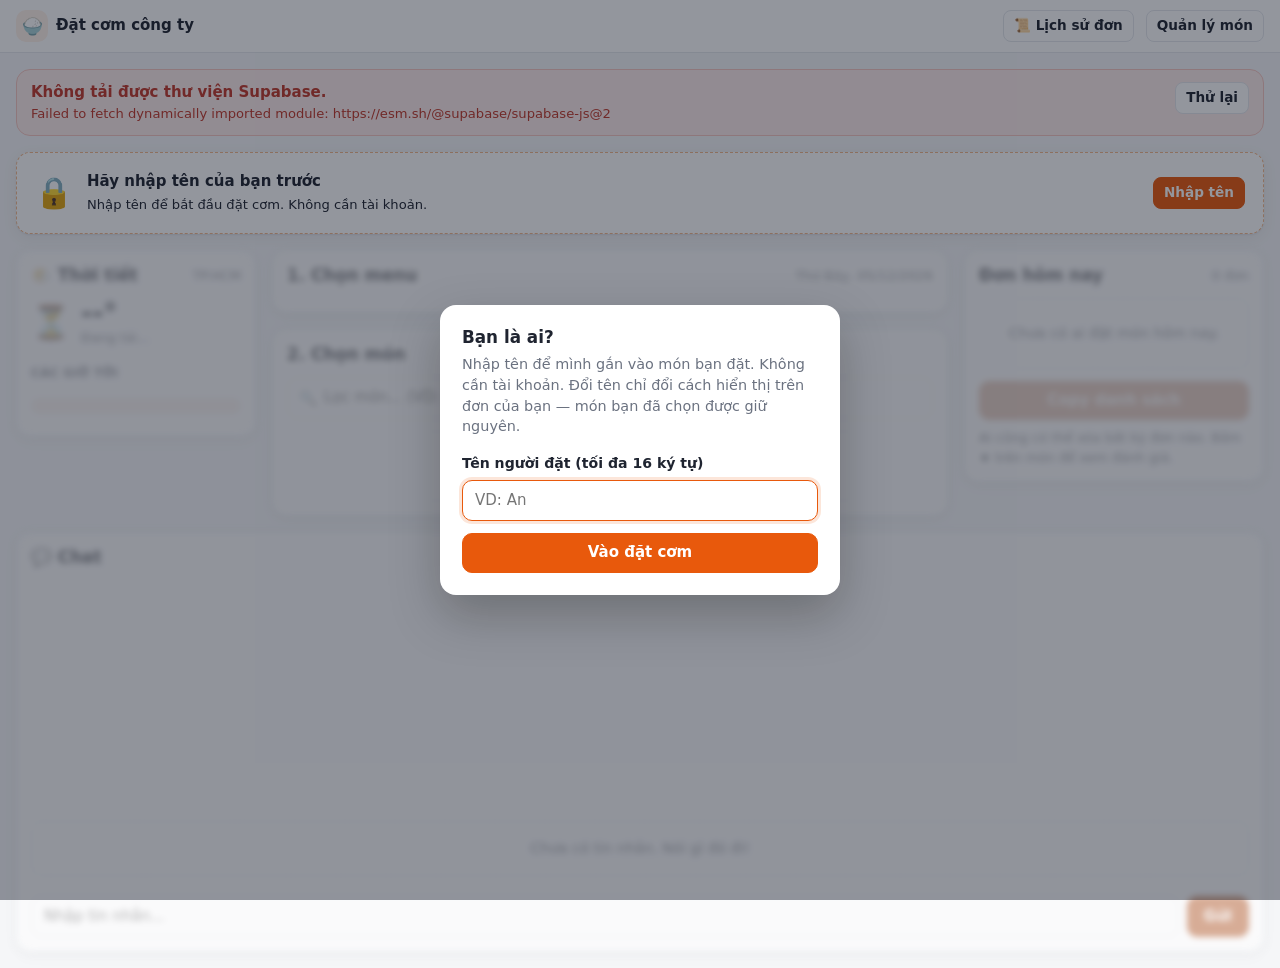
==== commit 70ed9c75: "them thong bao gio giac" ====
--- a/index.html
+++ b/index.html
@@ -15,7 +15,7 @@
     </div>
     <div class="spacer"></div>
     <button id="notifBtn" class="btn btn-ghost btn-sm notif-btn hidden" type="button"
-            aria-pressed="false" title="Thông báo tin nhắn">🔕</button>
+            aria-pressed="false" title="Thông báo tin nhắn và nhắc đặt cơm">🔕</button>
     <button id="personChip" class="person-chip hidden" type="button" title="Đổi tên người đặt">
       <span class="name" id="personChipName"></span>
       <span class="hint">Đổi</span>
--- a/css/style.css
+++ b/css/style.css
@@ -1688,6 +1688,11 @@
 
 .toast:hover { border-color: #7c3aed; box-shadow: 0 12px 34px rgba(124, 58, 237, .25); }
 
+/* Nhắc uống nước */
+.toast.water { border-left-color: #0ea5e9; }
+.toast.water:hover { border-color: #0ea5e9; box-shadow: 0 12px 34px rgba(14, 165, 233, .25); }
+.toast-avatar.water { background: #0ea5e9; }
+
 @keyframes toast-in {
   from { transform: translateX(110%); opacity: 0; }
   to { transform: translateX(0); opacity: 1; }
